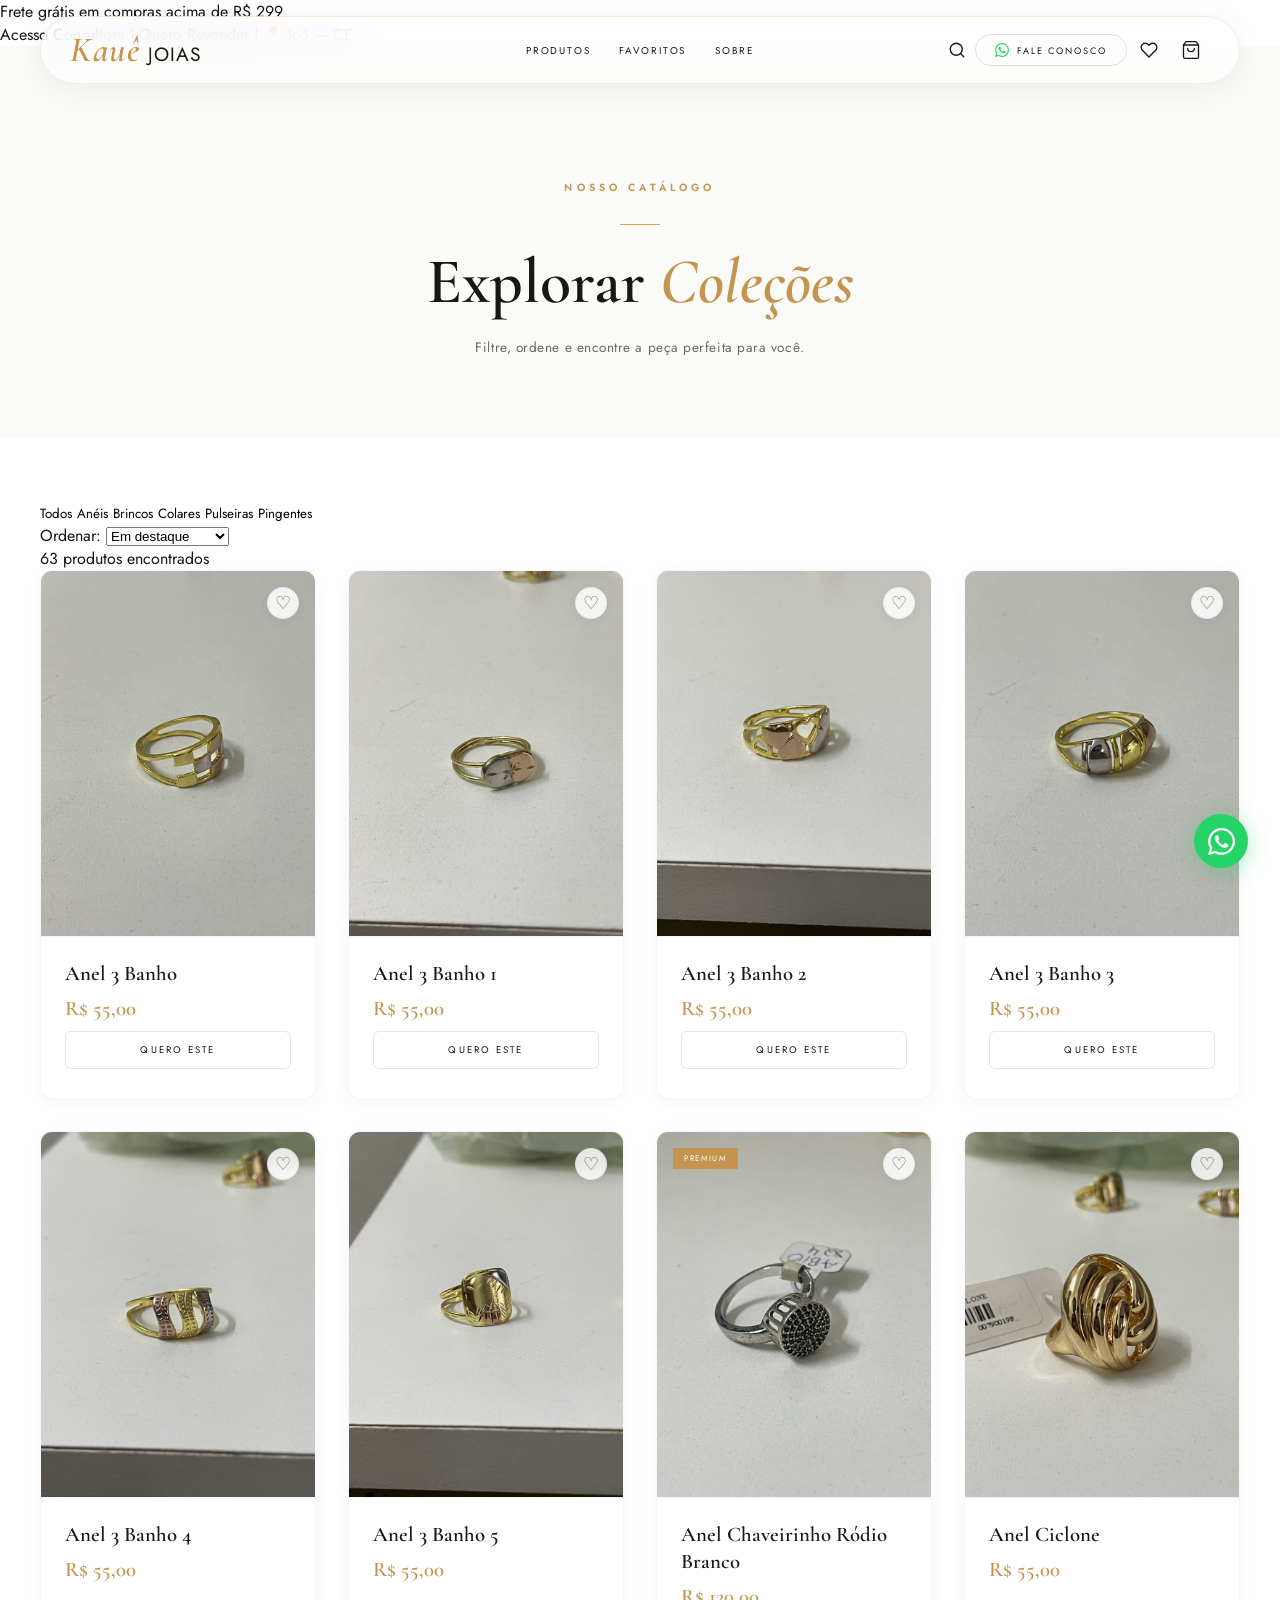
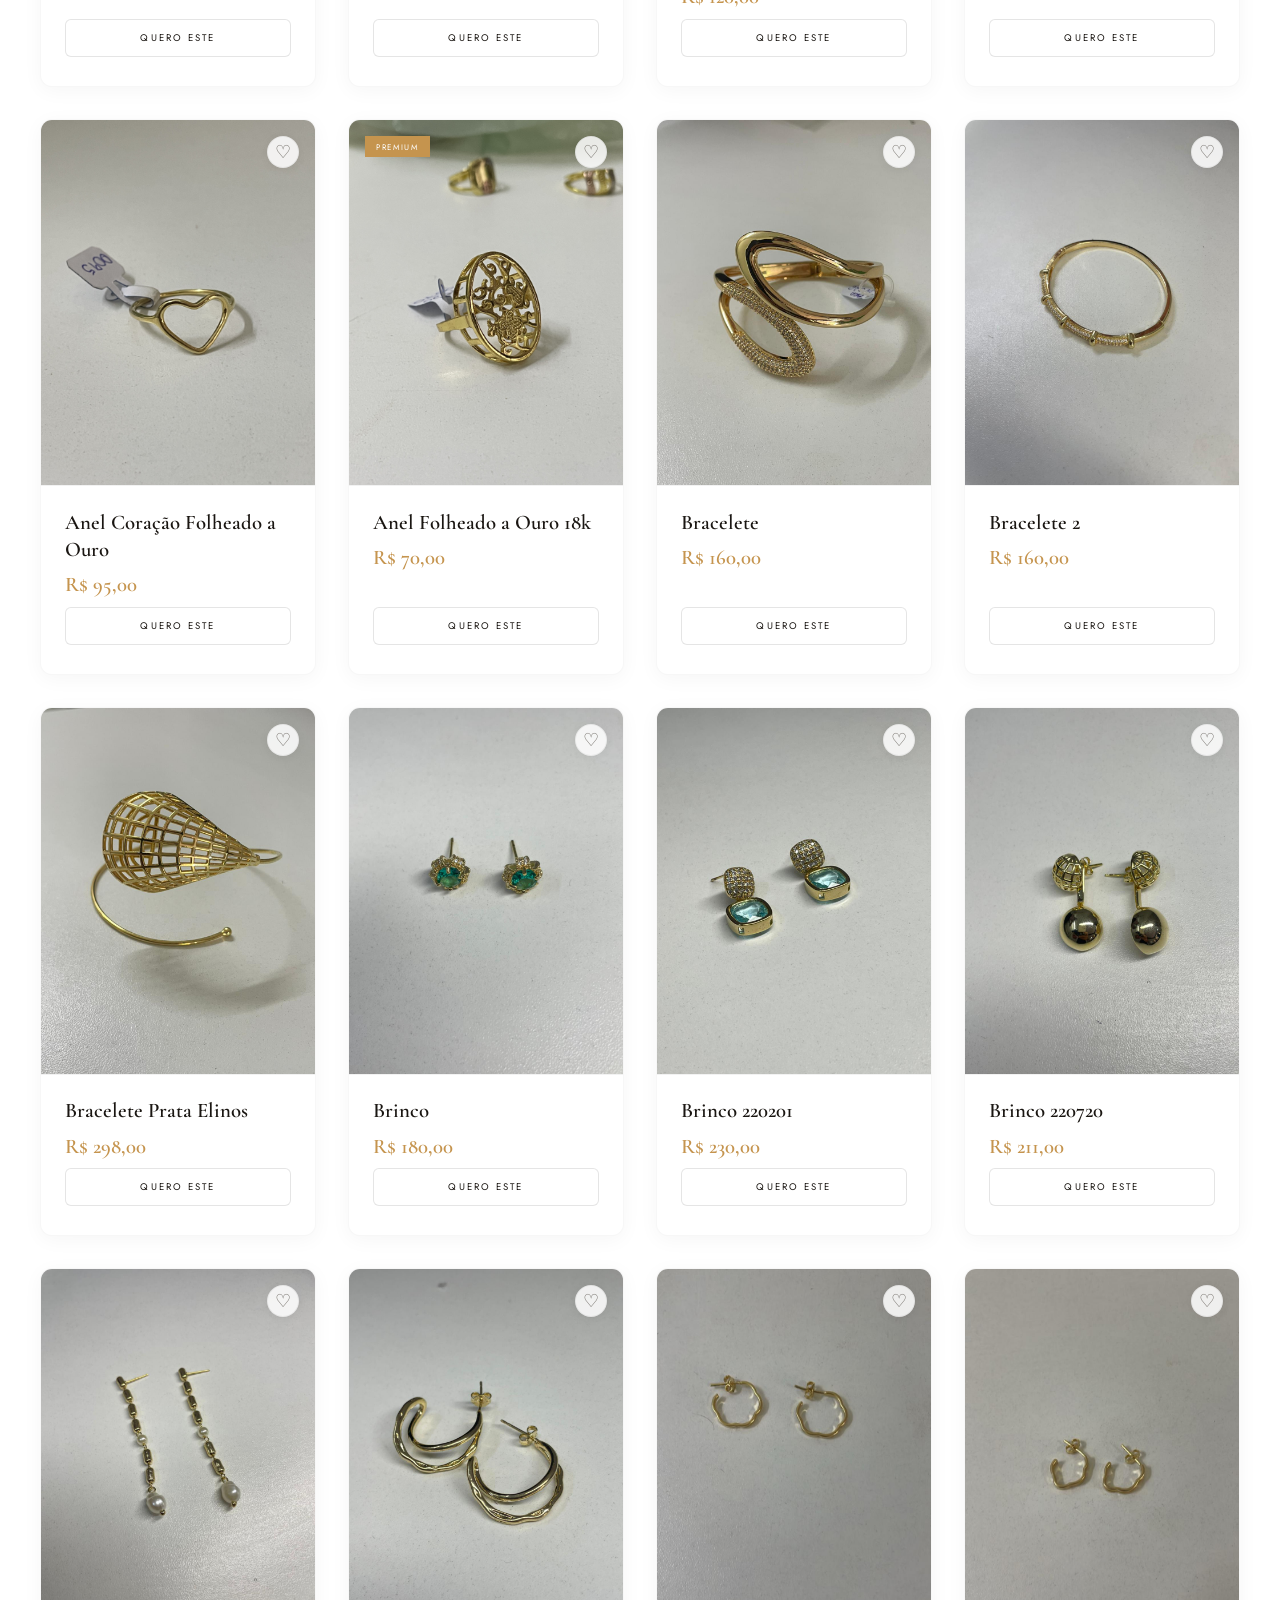
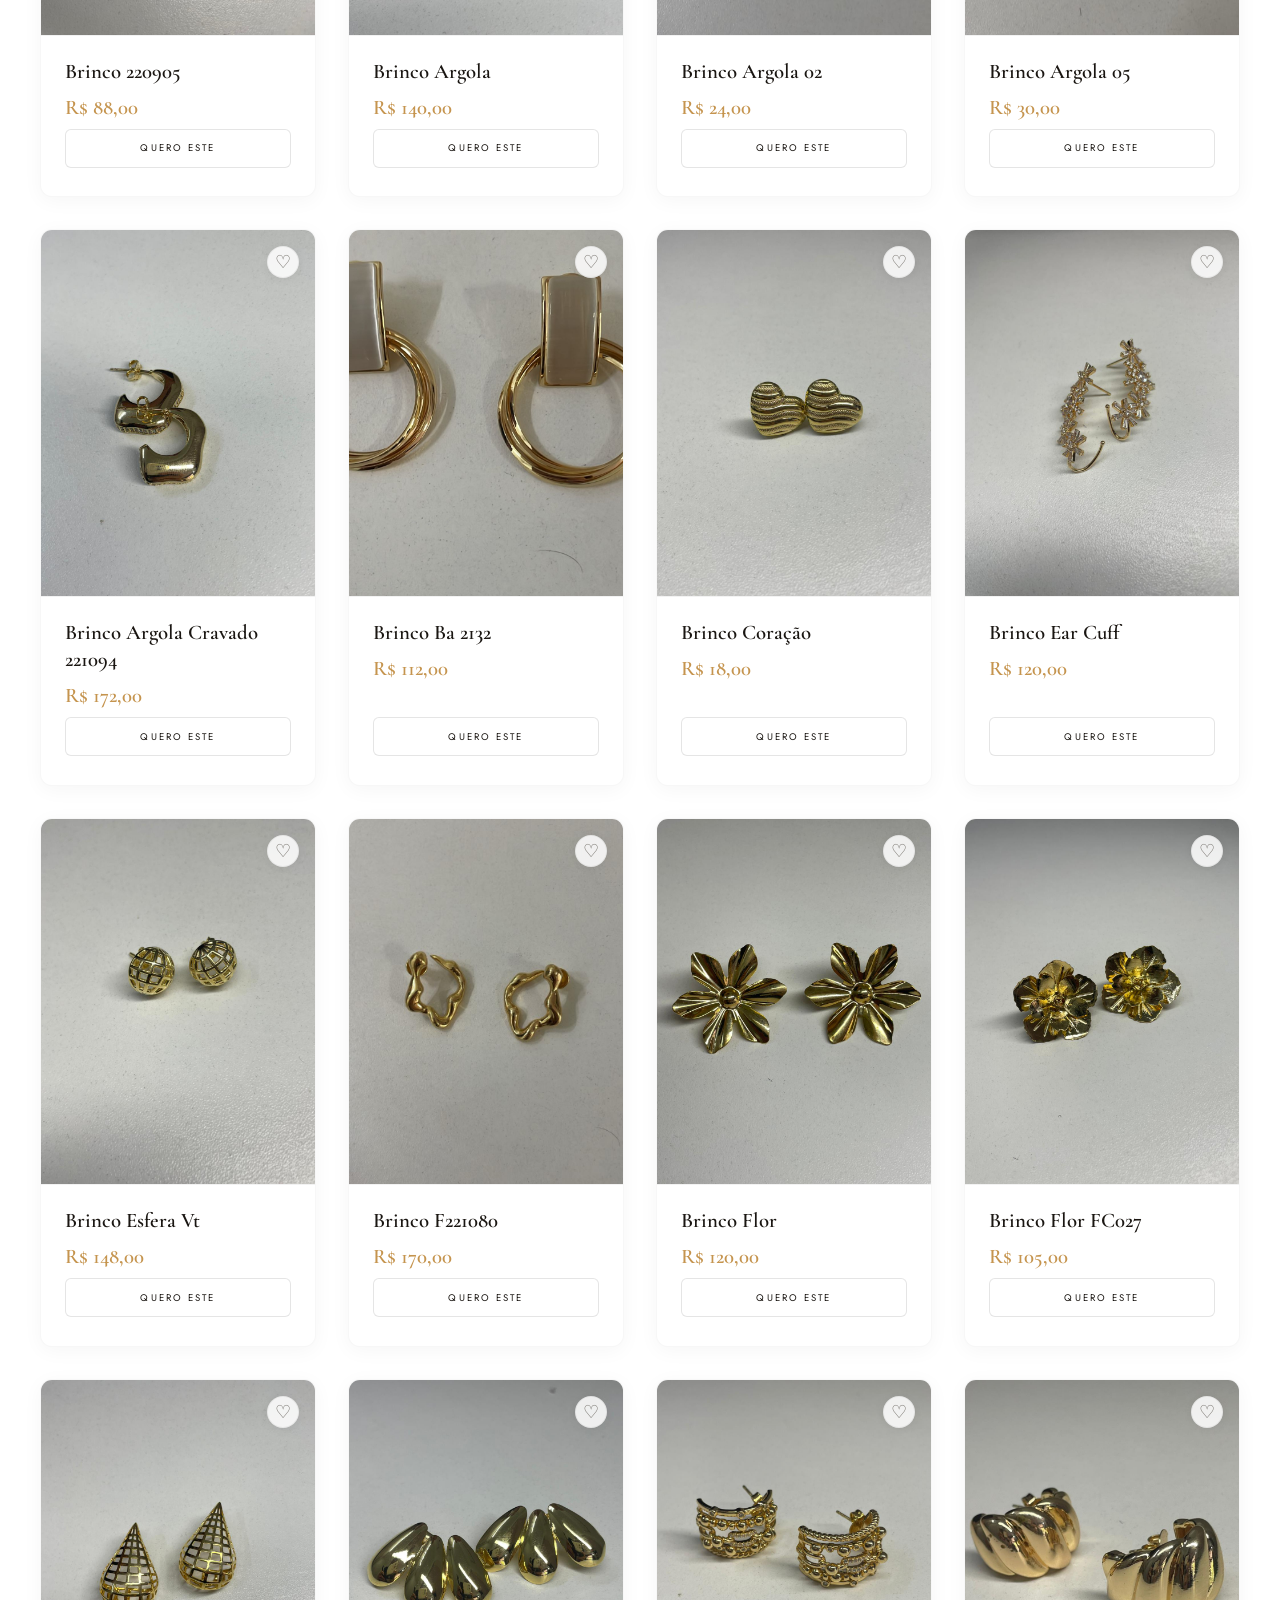
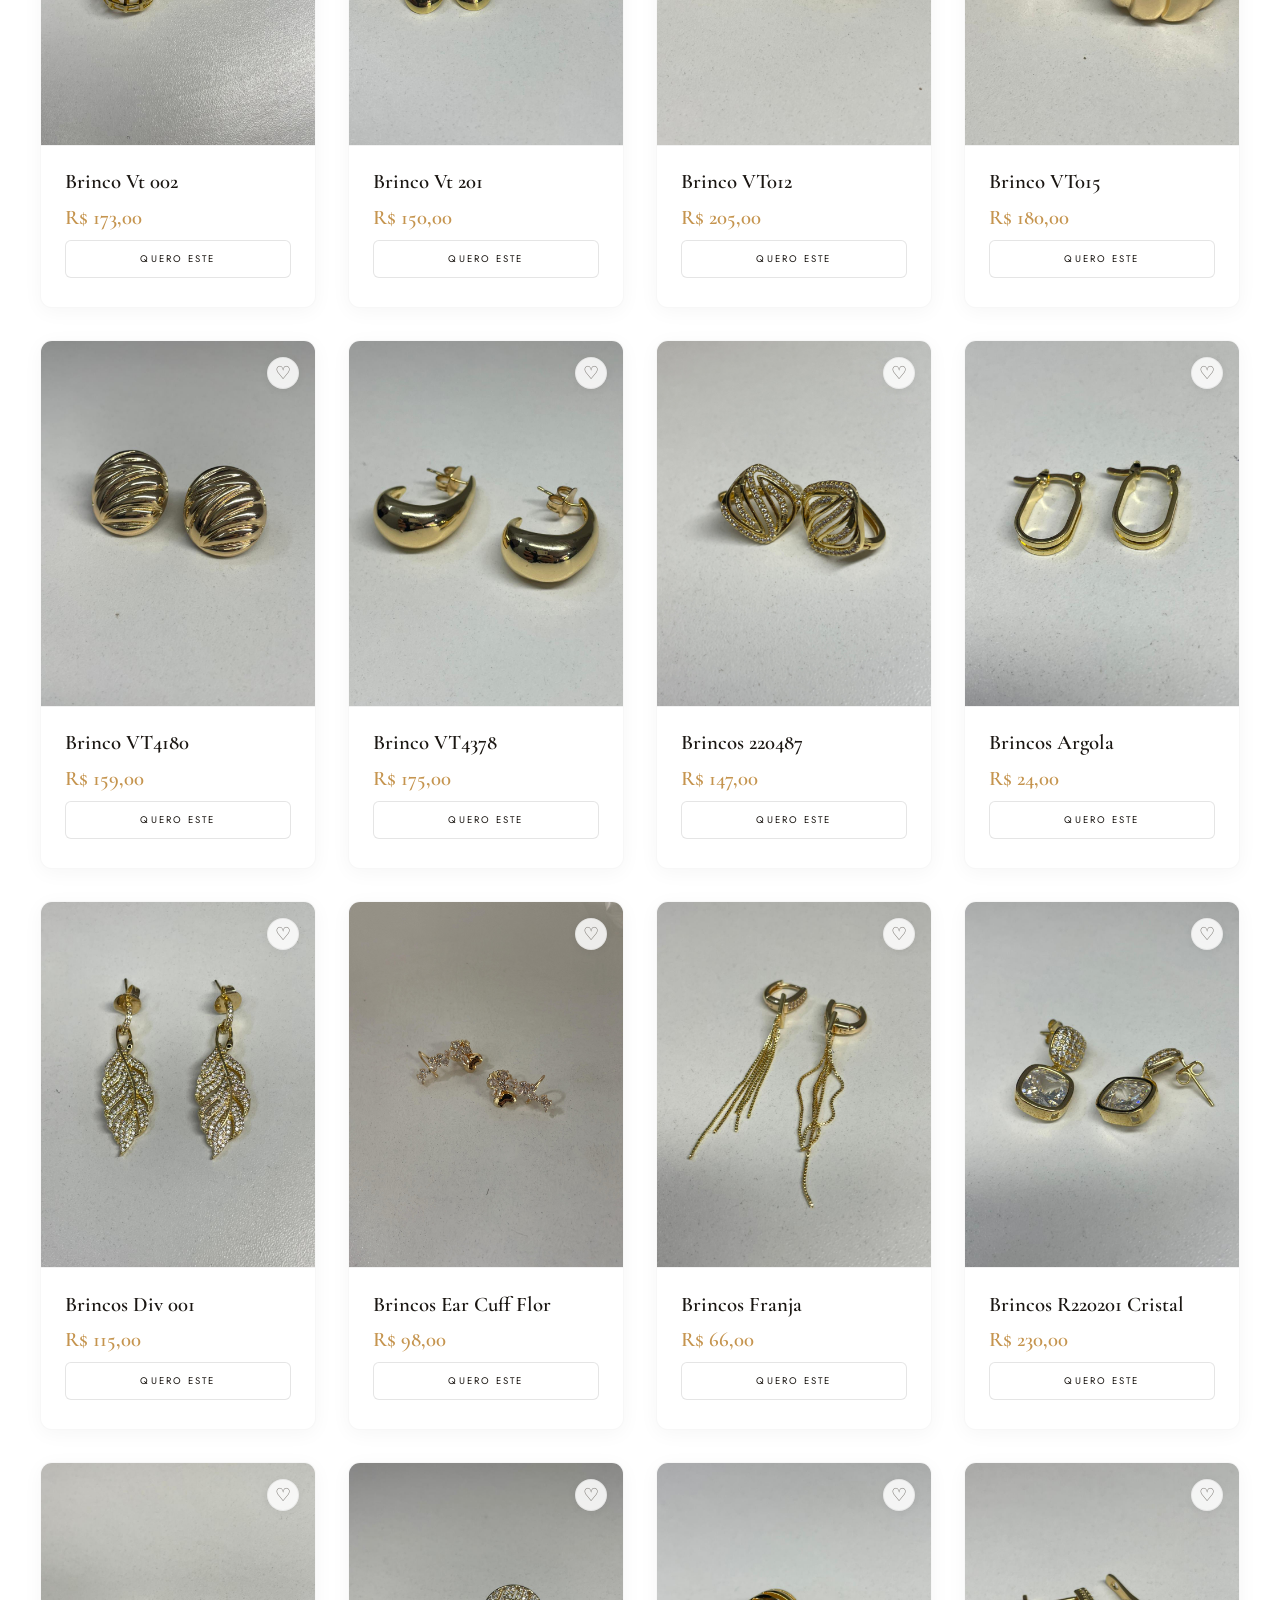
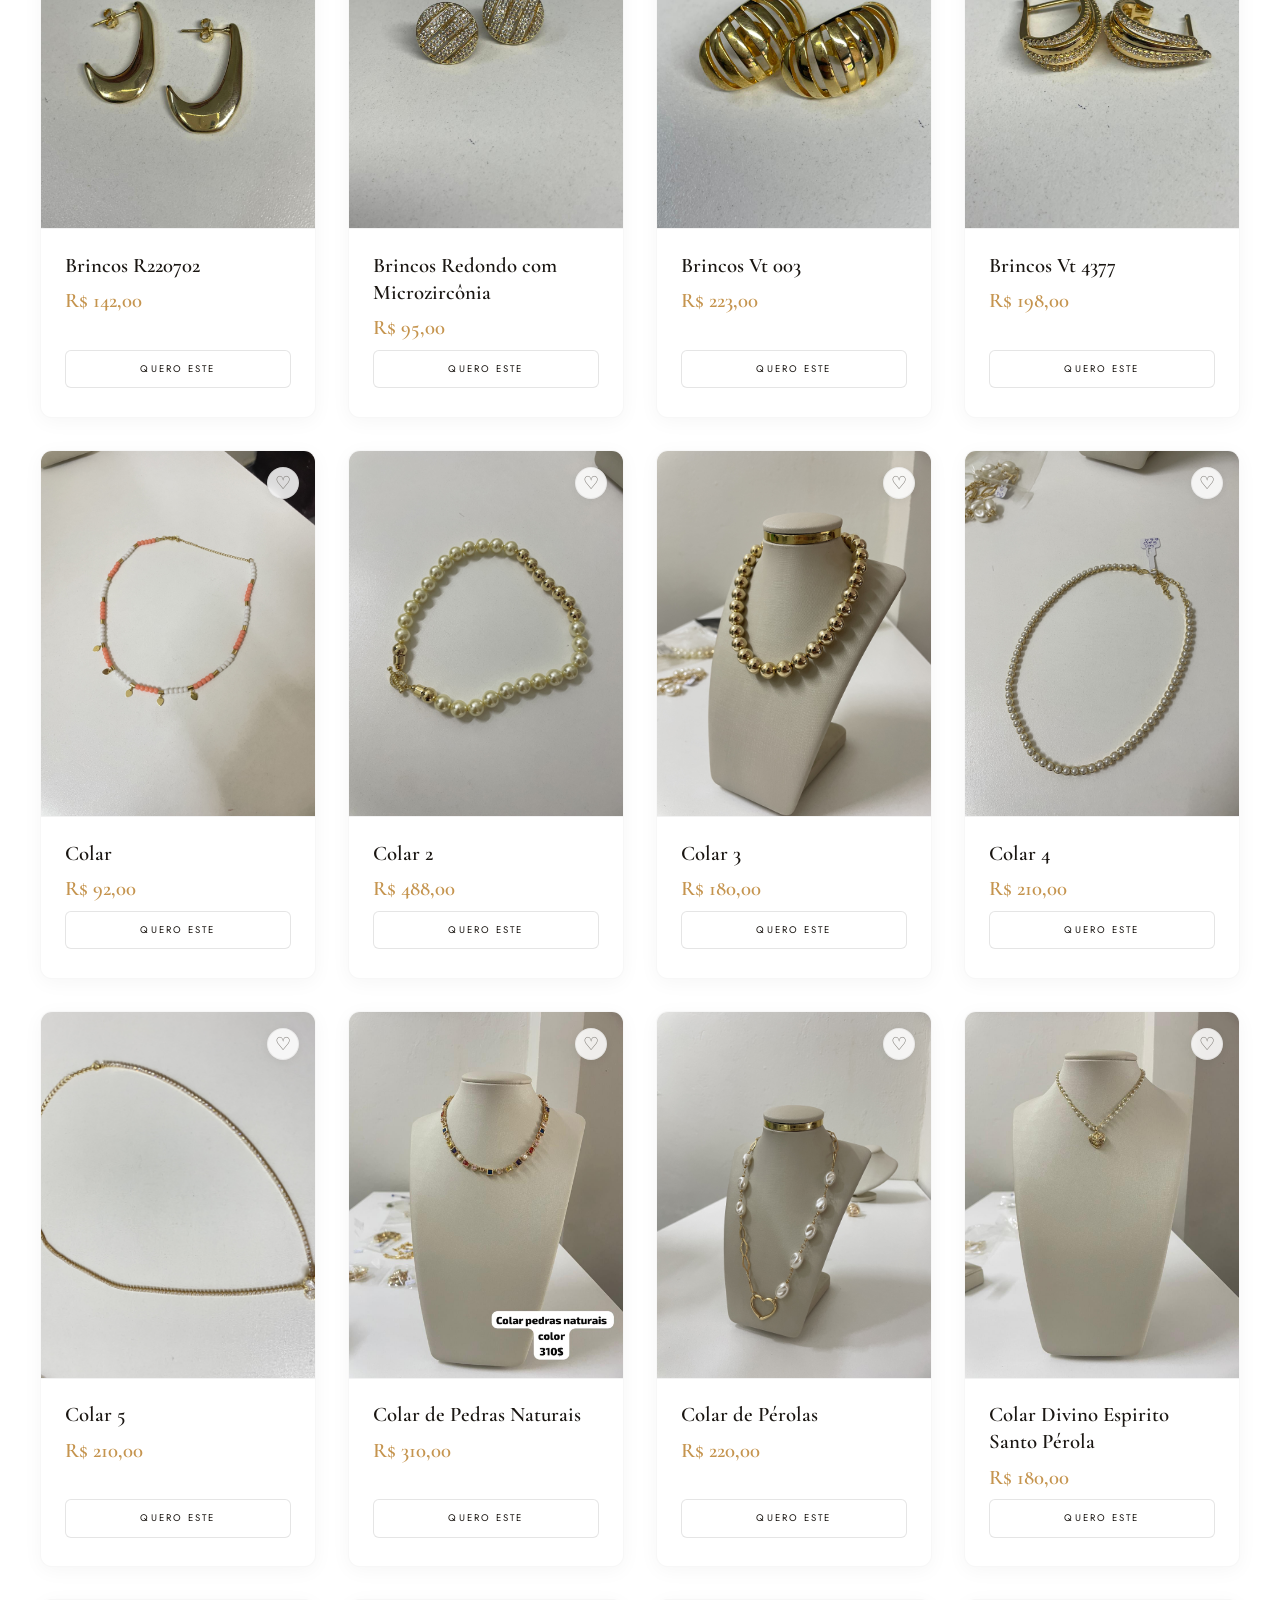
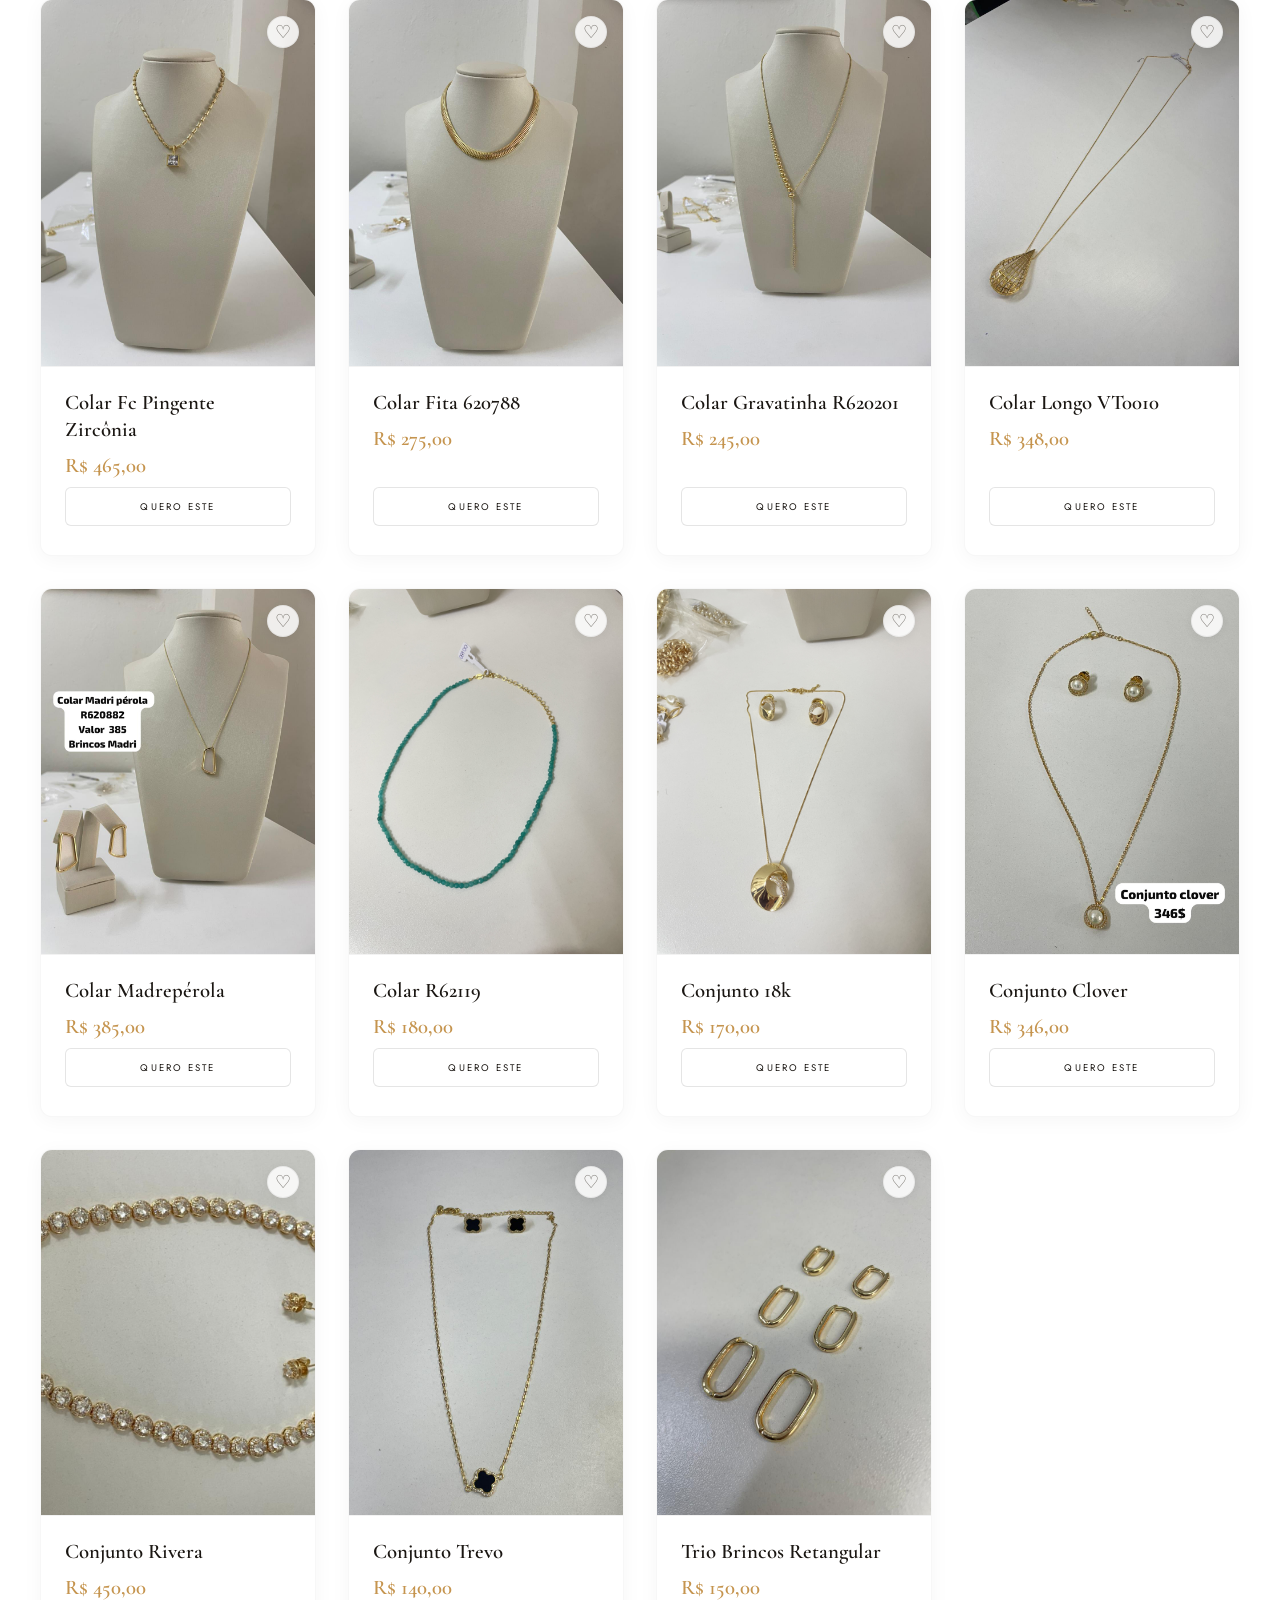
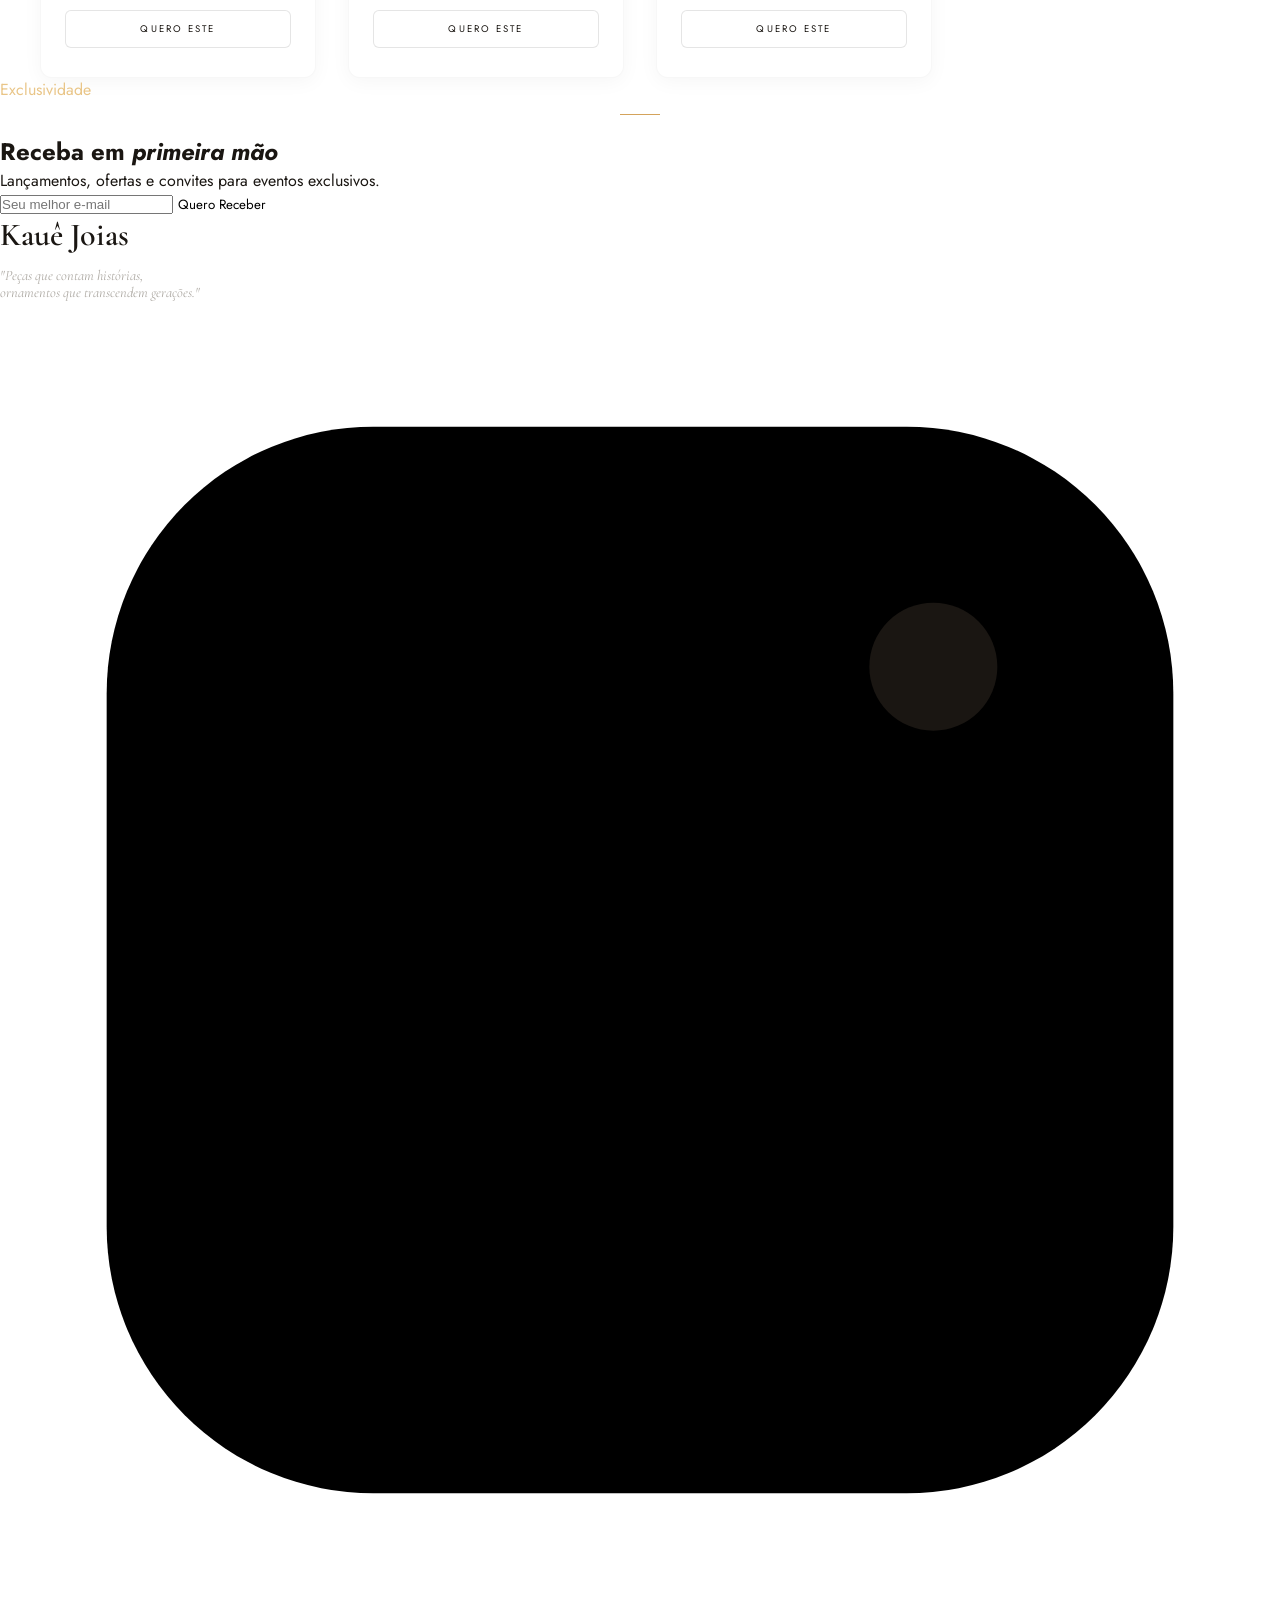
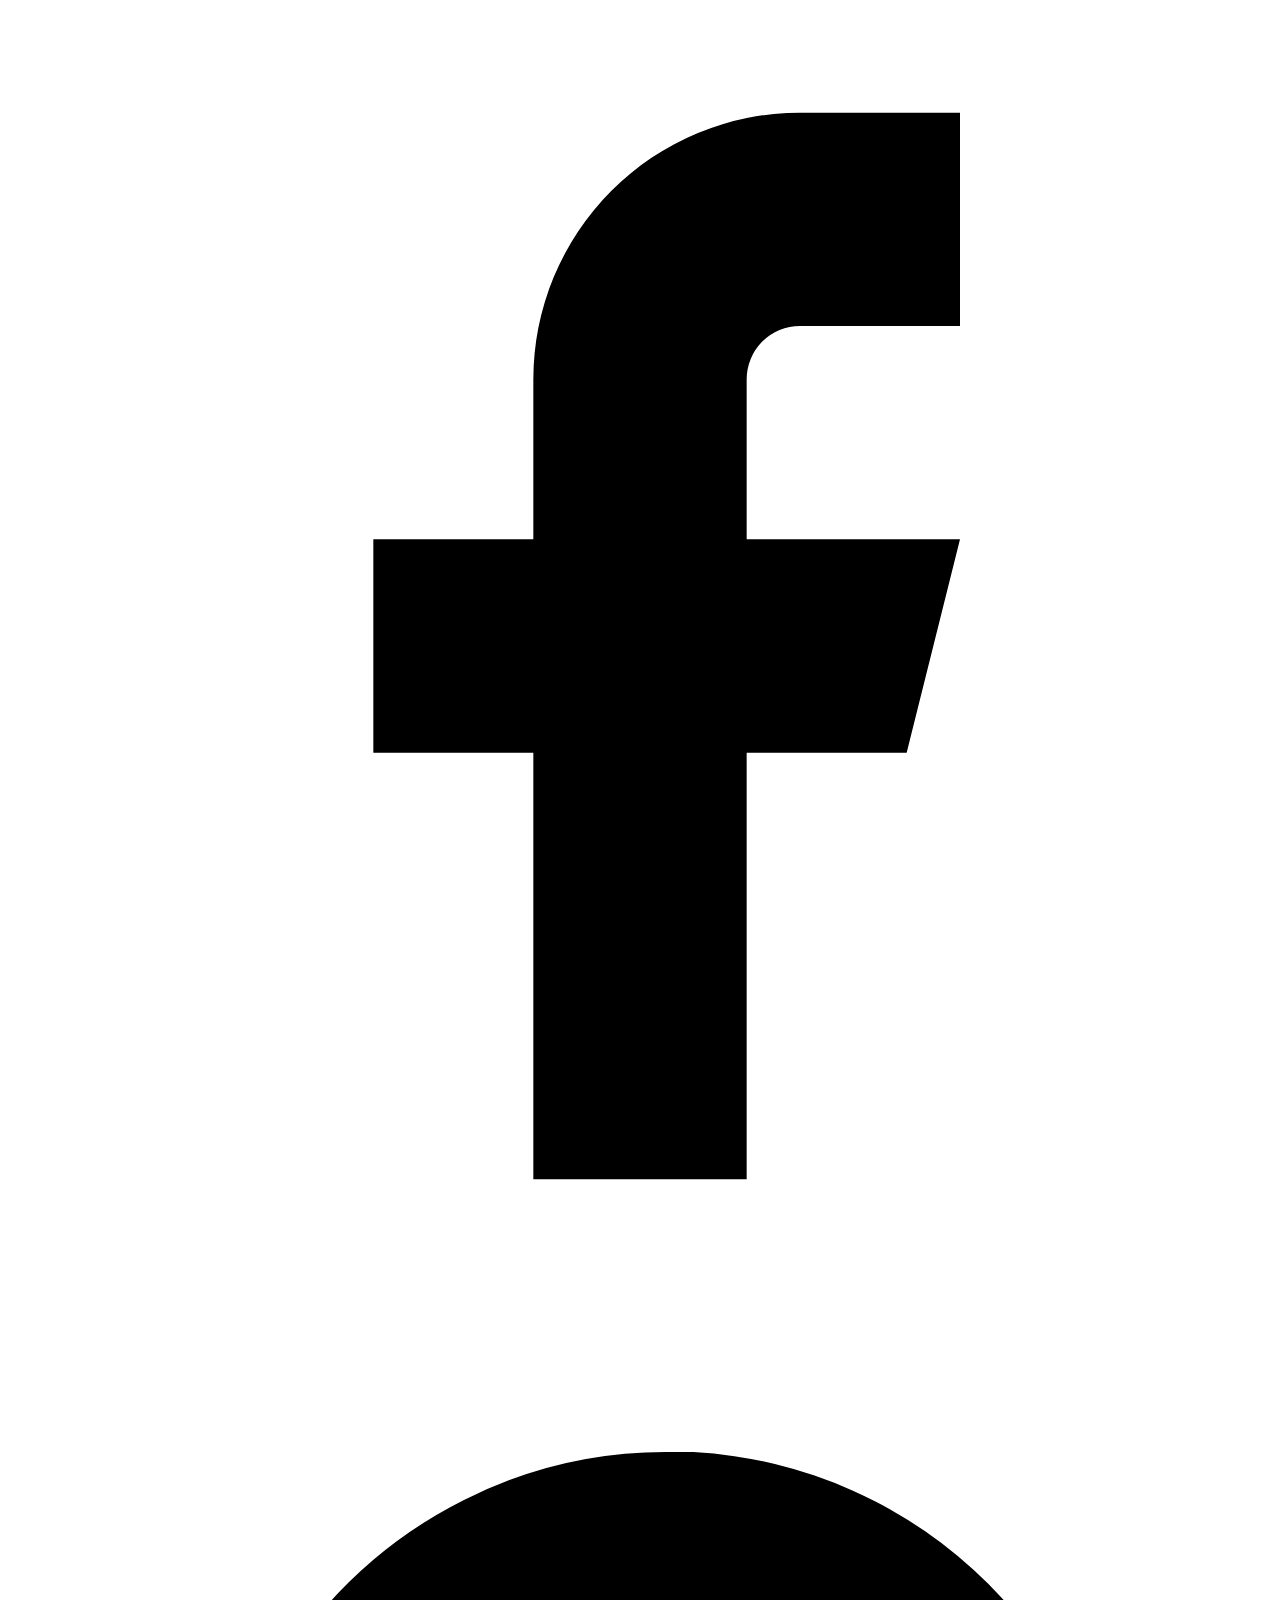
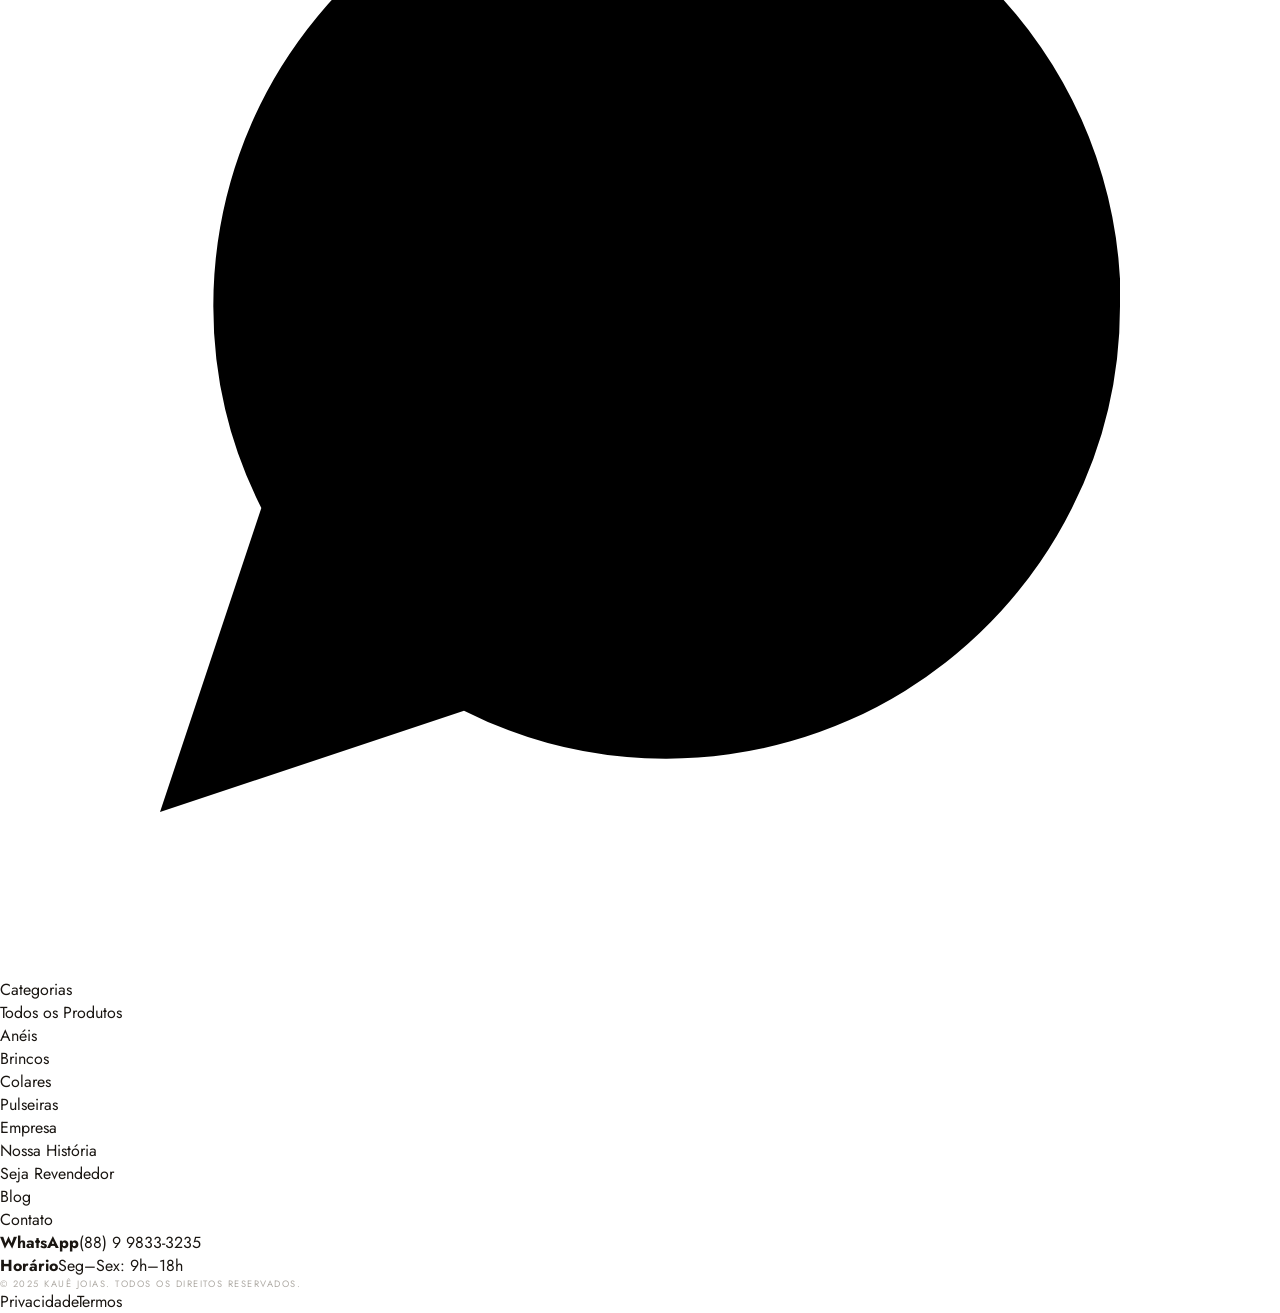
==== catalogo.html @ 808ea6c8 "feat: setup dynamic products catalog, rebrand to Kauê Joias, and configure favorites" ====
<!DOCTYPE html>
<html lang="pt-br">
<head>
  <meta charset="UTF-8"/>
  <meta name="viewport" content="width=device-width, initial-scale=1.0"/>
  <meta name="description" content="Catálogo — Cristal Folheados. Conheça nossa coleção completa de joias e semijoias."/>
  <meta http-equiv="refresh" content="0; url=produtos.html">
  <script>window.location.href = "produtos.html";</script>
  <title>Catálogo — Cristal Folheados</title>
  <link rel="preconnect" href="https://fonts.googleapis.com">
  <link rel="preconnect" href="https://fonts.gstatic.com" crossorigin>
  <link href="https://fonts.googleapis.com/css2?family=Cormorant+Garamond:ital,wght@0,300;0,400;0,500;0,600;1,300;1,400&family=Jost:wght@200;300;400;500&display=swap" rel="stylesheet">
  <link rel="icon" href="data:image/svg+xml,<svg xmlns=%22http://www.w3.org/2000/svg%22 viewBox=%220 0 100 100%22><text y=%22.9em%22 font-size=%2290%22>✨</text></svg>">
  <link rel="stylesheet" href="style.css">
  <style>
    .page-hero {
      background: var(--off-white);
      padding: 8rem 2.5rem 5rem;
      text-align: center;
    }
    .page-hero .section-label { margin-bottom: 1.5rem; }
    .page-hero h1 {
      font-family: var(--font-serif);
      font-size: clamp(3rem, 5vw, 4.5rem);
      font-weight: 600; line-height: 1.1; color: var(--ink);
    }
    .page-hero h1 em { font-style: italic; color: var(--gold); }
    .page-hero p { font-size: 0.85rem; color: var(--gray-600); margin-top: 1rem; letter-spacing: 0.04em; max-width: 500px; margin-left: auto; margin-right: auto; }
  </style>
</head>
<body>

<!-- HEADER -->
<header class="site-header" id="siteHeader">
  <div class="header-inner">

    <!-- Logo -->
    <a href="index.html" class="site-logo">
      <img src="logo.png" alt="Cristal Folheados" style="height: 85px;">
    </a>

    <!-- Center nav -->
    <nav class="header-nav">
      <a href="catalogo.html" class="header-nav-link">Catálogo</a>
      <a href="index.html#vitrine" class="header-nav-link">Vitrine</a>
      <a href="index.html#sobre" class="header-nav-link">Sobre</a>
    </nav>

    <!-- Right actions -->
    <div class="header-right">
      <a href="https://wa.me/5511984014901" class="btn-whatsapp-header" target="_blank" rel="noopener">
        <svg viewBox="0 0 24 24"><path d="M17.472 14.382c-.297-.149-1.758-.867-2.03-.967-.273-.099-.471-.148-.67.15-.197.297-.767.966-.94 1.164-.173.199-.347.223-.644.075-.297-.15-1.255-.463-2.39-1.475-.883-.788-1.48-1.761-1.653-2.059-.173-.297-.018-.458.13-.606.134-.133.298-.347.446-.52.149-.174.198-.298.298-.497.099-.198.05-.371-.025-.52-.075-.149-.669-1.612-.916-2.207-.242-.579-.487-.5-.669-.51a12.8 12.8 0 00-.57-.01c-.198 0-.52.074-.792.372-.272.297-1.04 1.016-1.04 2.479 0 1.462 1.065 2.875 1.213 3.074.149.198 2.096 3.2 5.077 4.487.709.306 1.262.489 1.694.625.712.227 1.36.195 1.871.118.571-.085 1.758-.719 2.006-1.413.248-.694.248-1.289.173-1.413-.074-.124-.272-.198-.57-.347m-5.421 7.403h-.004a9.87 9.87 0 01-5.031-1.378l-.361-.214-3.741.982.998-3.648-.235-.374a9.86 9.86 0 01-1.51-5.26c.001-5.45 4.436-9.884 9.888-9.884 2.64 0 5.122 1.03 6.988 2.898a9.825 9.825 0 012.893 6.994c-.003 5.45-4.437 9.884-9.885 9.884m8.413-18.297A11.815 11.815 0 0012.05 0C5.495 0 .16 5.335.157 11.892c0 2.096.547 4.142 1.588 5.945L.057 24l6.305-1.654a11.882 11.882 0 005.683 1.448h.005c6.554 0 11.89-5.335 11.893-11.893a11.821 11.821 0 00-3.48-8.413Z"/></svg>
        Fale Connosco
      </a>
      <a href="sacola.html" class="btn-sacola" id="btnSacola" aria-label="Sacola">
        <svg viewBox="0 0 24 24" fill="none" stroke="currentColor" stroke-width="1.6" stroke-linecap="round" stroke-linejoin="round">
          <path d="M6 2 3 6v14a2 2 0 0 0 2 2h14a2 2 0 0 0 2-2V6l-3-4z"/>
          <line x1="3" y1="6" x2="21" y2="6"/>
          <path d="M16 10a4 4 0 0 1-8 0"/>
        </svg>
        <span class="sacola-count" id="sacolaCount">0</span>
      </a>
      <button class="hamburger" id="hamburger" aria-label="Menu">
        <span></span><span></span><span></span>
      </button>
    </div>

  </div>
</header>

<!-- MOBILE MENU -->
<nav class="mob-menu" id="mobMenu" aria-hidden="true">
  <span class="mob-corner mob-corner--tl" aria-hidden="true"></span>
  <span class="mob-corner mob-corner--tr" aria-hidden="true"></span>
  <span class="mob-corner mob-corner--bl" aria-hidden="true"></span>
  <span class="mob-corner mob-corner--br" aria-hidden="true"></span>
  <button class="mob-close" id="mobClose" aria-label="Fechar">✕</button>
  <div class="mob-header">
    <a href="index.html" class="mob-logo"><img src="logo.png" alt="Cristal Folheados"></a>
    <p class="mob-tagline">Joias &amp; Semijoias</p>
  </div>
  <div class="mob-divider"><span>✦</span></div>
  <div class="mob-search-wrap">
    <svg viewBox="0 0 24 24" fill="none" stroke="currentColor" stroke-width="1.8" stroke-linecap="round" stroke-linejoin="round"><circle cx="11" cy="11" r="8"/><line x1="21" y1="21" x2="16.65" y2="16.65"/></svg>
    <input type="search" id="mobSearchInput" class="mob-search-input" placeholder="Pesquisar joias..." autocomplete="off"/>
  </div>
  <nav class="mob-nav">
    <a href="catalogo.html" class="mob-link" style="--i:0">Catálogo</a>
    <a href="index.html#vitrine" class="mob-link" style="--i:1">Vitrine</a>
    <a href="index.html#sobre"   class="mob-link" style="--i:2">Sobre</a>
    <a href="sacola.html"        class="mob-link" style="--i:3">Sacola</a>
  </nav>
  <div class="mob-footer">
    <a href="https://wa.me/5511984014901" class="mob-wa-btn" target="_blank" rel="noopener">
      <svg viewBox="0 0 24 24"><path d="M17.472 14.382c-.297-.149-1.758-.867-2.03-.967-.273-.099-.471-.148-.67.15-.197.297-.767.966-.94 1.164-.173.199-.347.223-.644.075-.297-.15-1.255-.463-2.39-1.475-.883-.788-1.48-1.761-1.653-2.059-.173-.297-.018-.458.13-.606.134-.133.298-.347.446-.52.149-.174.198-.298.298-.497.099-.198.05-.371-.025-.52-.075-.149-.669-1.612-.916-2.207-.242-.579-.487-.5-.669-.51a12.8 12.8 0 00-.57-.01c-.198 0-.52.074-.792.372-.272.297-1.04 1.016-1.04 2.479 0 1.462 1.065 2.875 1.213 3.074.149.198 2.096 3.2 5.077 4.487.709.306 1.262.489 1.694.625.712.227 1.36.195 1.871.118.571-.085 1.758-.719 2.006-1.413.248-.694.248-1.289.173-1.413-.074-.124-.272-.198-.57-.347m-5.421 7.403h-.004a9.87 9.87 0 01-5.031-1.378l-.361-.214-3.741.982.998-3.648-.235-.374a9.86 9.86 0 01-1.51-5.26c.001-5.45 4.436-9.884 9.888-9.884 2.64 0 5.122 1.03 6.988 2.898a9.825 9.825 0 012.893 6.994c-.003 5.45-4.437 9.884-9.885 9.884m8.413-18.297A11.815 11.815 0 0012.05 0C5.495 0 .16 5.335.157 11.892c0 2.096.547 4.142 1.588 5.945L.057 24l6.305-1.654a11.882 11.882 0 005.683 1.448h.005c6.554 0 11.89-5.335 11.893-11.893a11.821 11.821 0 00-3.48-8.413Z"/></svg>
      Fale Connosco
    </a>
    <p class="mob-copy">© 2025 Cristal Folheados</p>
  </div>
</nav>

<!-- PAGE HERO -->
<section class="page-hero">
  <div class="container">
    <span class="section-label">Coleção Completa</span>
    <h1>O Catálogo <em>Cristal</em></h1>
    <p>Explore a nossa curadoria completa de anéis, brincos, colares e pulseiras com banho premium.</p>
  </div>
</section>

<!-- VITRINE (FULL CATALOG) -->
<section class="vitrine-section" style="padding-top: 4rem;">
  <div class="container">
    
    <div class="products-grid" id="productsGrid">

      <article class="product-card" onclick="openModal('Anel Solitário Dourado','R$ 189,90')">
        <div class="product-thumb">
          <img src="https://images.unsplash.com/photo-1599643478524-fb9651280b06?q=90&w=600&h=750&auto=format&fit=crop" alt="Anel Solitário Dourado" loading="lazy"/>
          <span class="product-badge">Mais Vendido</span>
        </div>
        <div class="product-body">
          <h3 class="product-name">Anel Solitário Dourado</h3>
          <p class="product-price">R$ 189,90</p>
          <button class="btn-quero" onclick="event.stopPropagation();openModal('Anel Solitário Dourado','R$ 189,90')">Quero este</button>
        </div>
      </article>

      <article class="product-card" onclick="openModal('Brinco Gota Dourado','R$ 89,90')">
        <div class="product-thumb">
          <img src="https://images.unsplash.com/photo-1617038260897-41a1f14a8ca0?q=90&w=600&h=750&auto=format&fit=crop" alt="Brinco Gota Dourado" loading="lazy"/>
          <span class="product-badge new-badge">Novo</span>
        </div>
        <div class="product-body">
          <h3 class="product-name">Brinco Gota Dourado</h3>
          <p class="product-price">R$ 89,90</p>
          <button class="btn-quero" onclick="event.stopPropagation();openModal('Brinco Gota Dourado','R$ 89,90')">Quero este</button>
        </div>
      </article>

      <article class="product-card" onclick="openModal('Colar Pérola Cultivada','R$ 149,90')">
        <div class="product-thumb">
          <img src="https://images.unsplash.com/photo-1506630448388-4e683c67ddb0?q=90&w=600&h=750&auto=format&fit=crop" alt="Colar Pérola Cultivada" loading="lazy"/>
        </div>
        <div class="product-body">
          <h3 class="product-name">Colar Pérola Cultivada</h3>
          <p class="product-price">R$ 149,90</p>
          <button class="btn-quero" onclick="event.stopPropagation();openModal('Colar Pérola Cultivada','R$ 149,90')">Quero este</button>
        </div>
      </article>

      <article class="product-card" onclick="openModal('Pulseira Tênis Zircônia','R$ 129,90')">
        <div class="product-thumb">
          <img src="https://images.unsplash.com/photo-1515562141207-7a88fb7ce338?q=90&w=600&h=750&auto=format&fit=crop" alt="Pulseira Tênis Zircônia" loading="lazy"/>
          <span class="product-badge">Exclusivo</span>
        </div>
        <div class="product-body">
          <h3 class="product-name">Pulseira Tênis Zircônia</h3>
          <p class="product-price">R$ 129,90</p>
          <button class="btn-quero" onclick="event.stopPropagation();openModal('Pulseira Tênis Zircônia','R$ 129,90')">Quero este</button>
        </div>
      </article>

      <article class="product-card" onclick="openModal('Aliança Duo Banhada a Ouro','R$ 219,90')">
        <div class="product-thumb">
          <img src="https://images.unsplash.com/photo-1543294001-f7cd5d7fb516?q=90&w=600&h=750&auto=format&fit=crop" alt="Aliança Duo Banhada a Ouro" loading="lazy"/>
          <span class="product-badge new-badge">Lançamento</span>
        </div>
        <div class="product-body">
          <h3 class="product-name">Aliança Duo Banhada a Ouro</h3>
          <p class="product-price">R$ 219,90</p>
          <button class="btn-quero" onclick="event.stopPropagation();openModal('Aliança Duo Banhada a Ouro','R$ 219,90')">Quero este</button>
        </div>
      </article>

      <article class="product-card" onclick="openModal('Brinco Argola Rosé','R$ 79,90')">
        <div class="product-thumb">
          <img src="https://images.unsplash.com/photo-1585771724684-38269d6639fd?q=90&w=600&h=750&auto=format&fit=crop" alt="Brinco Argola Rosé" loading="lazy"/>
        </div>
        <div class="product-body">
          <h3 class="product-name">Brinco Argola Rosé</h3>
          <p class="product-price">R$ 79,90</p>
          <button class="btn-quero" onclick="event.stopPropagation();openModal('Brinco Argola Rosé','R$ 79,90')">Quero este</button>
        </div>
      </article>

      <article class="product-card" onclick="openModal('Colar Veneziana Dourado','R$ 169,90')">
        <div class="product-thumb">
          <img src="https://images.unsplash.com/photo-1611591437281-460bfbe1220a?q=90&w=600&h=750&auto=format&fit=crop" alt="Colar Veneziana Dourado" loading="lazy"/>
          <span class="product-badge">Premium</span>
        </div>
        <div class="product-body">
          <h3 class="product-name">Colar Veneziana Dourado</h3>
          <p class="product-price">R$ 169,90</p>
          <button class="btn-quero" onclick="event.stopPropagation();openModal('Colar Veneziana Dourado','R$ 169,90')">Quero este</button>
        </div>
      </article>

      <article class="product-card" onclick="openModal('Pingente Coração Folheado','R$ 59,90')">
        <div class="product-thumb">
          <img src="https://images.unsplash.com/photo-1548036328-c9fa89d128fa?q=90&w=600&h=750&auto=format&fit=crop" alt="Pingente Coração Folheado" loading="lazy"/>
          <span class="product-badge new-badge">Novo</span>
        </div>
        <div class="product-body">
          <h3 class="product-name">Pingente Coração Folheado</h3>
          <p class="product-price">R$ 59,90</p>
          <button class="btn-quero" onclick="event.stopPropagation();openModal('Pingente Coração Folheado','R$ 59,90')">Quero este</button>
        </div>
      </article>
      
      <article class="product-card" onclick="openModal('Pulseira Elos Prata','R$ 99,90')">
        <div class="product-thumb">
          <img src="https://images.unsplash.com/photo-1611085583191-a3b181a88401?q=90&w=600&h=750&auto=format&fit=crop" alt="Pulseira Elos Prata" loading="lazy"/>
        </div>
        <div class="product-body">
          <h3 class="product-name">Pulseira Elos Prata</h3>
          <p class="product-price">R$ 99,90</p>
          <button class="btn-quero" onclick="event.stopPropagation();openModal('Pulseira Elos Prata','R$ 99,90')">Quero este</button>
        </div>
      </article>

      <article class="product-card" onclick="openModal('Anel Aparador Esmeralda','R$ 139,90')">
        <div class="product-thumb">
          <img src="https://images.unsplash.com/photo-1515562141207-7a88fb7ce338?q=90&w=600&h=750&auto=format&fit=crop" alt="Anel Aparador Esmeralda" loading="lazy"/>
        </div>
        <div class="product-body">
          <h3 class="product-name">Anel Aparador Esmeralda</h3>
          <p class="product-price">R$ 139,90</p>
          <button class="btn-quero" onclick="event.stopPropagation();openModal('Anel Aparador Esmeralda','R$ 139,90')">Quero este</button>
        </div>
      </article>

      <article class="product-card" onclick="openModal('Pingente Infinito Prata','R$ 49,90')">
        <div class="product-thumb">
          <img src="https://images.unsplash.com/photo-1601821765780-754fa98637c1?q=90&w=600&h=750&auto=format&fit=crop" alt="Pingente Infinito Prata" loading="lazy"/>
        </div>
        <div class="product-body">
          <h3 class="product-name">Pingente Infinito Prata</h3>
          <p class="product-price">R$ 49,90</p>
          <button class="btn-quero" onclick="event.stopPropagation();openModal('Pingente Infinito Prata','R$ 49,90')">Quero este</button>
        </div>
      </article>

      <article class="product-card" onclick="openModal('Colar Gargantilha Diamante','R$ 389,90')">
        <div class="product-thumb">
          <img src="https://images.unsplash.com/photo-1469334031218-e382a71b716b?q=90&w=600&h=750&auto=format&fit=crop" alt="Colar Gargantilha Diamante" loading="lazy"/>
          <span class="product-badge">Exclusivo</span>
        </div>
        <div class="product-body">
          <h3 class="product-name">Colar Gargantilha Diamante</h3>
          <p class="product-price">R$ 389,90</p>
          <button class="btn-quero" onclick="event.stopPropagation();openModal('Colar Gargantilha Diamante','R$ 389,90')">Quero este</button>
        </div>
      </article>

    </div>
  </div>
</section>

<!-- FOOTER -->
<footer class="site-footer">
  <div class="footer-inner">
    <a href="index.html" class="footer-logo">Cristal <em>Folheados</em></a>
    <p class="footer-tagline">"Elegância e sofisticação em cada detalhe."</p>
    <p class="footer-contato">
      WhatsApp: <a href="https://wa.me/5511984014901">(88) 9 9833-3235</a>
    </p>
    <p class="footer-copy">© 2025 Cristal Folheados. Todos os direitos reservados.</p>
  </div>
</footer>

<!-- WHATSAPP FAB -->
<a href="https://wa.me/5511984014901" class="wa-fab" aria-label="WhatsApp" target="_blank" rel="noopener">
  <svg viewBox="0 0 24 24"><path d="M17.472 14.382c-.297-.149-1.758-.867-2.03-.967-.273-.099-.471-.148-.67.15-.197.297-.767.966-.94 1.164-.173.199-.347.223-.644.075-.297-.15-1.255-.463-2.39-1.475-.883-.788-1.48-1.761-1.653-2.059-.173-.297-.018-.458.13-.606.134-.133.298-.347.446-.52.149-.174.198-.298.298-.497.099-.198.05-.371-.025-.52-.075-.149-.669-1.612-.916-2.207-.242-.579-.487-.5-.669-.51a12.8 12.8 0 00-.57-.01c-.198 0-.52.074-.792.372-.272.297-1.04 1.016-1.04 2.479 0 1.462 1.065 2.875 1.213 3.074.149.198 2.096 3.2 5.077 4.487.709.306 1.262.489 1.694.625.712.227 1.36.195 1.871.118.571-.085 1.758-.719 2.006-1.413.248-.694.248-1.289.173-1.413-.074-.124-.272-.198-.57-.347m-5.421 7.403h-.004a9.87 9.87 0 01-5.031-1.378l-.361-.214-3.741.982.998-3.648-.235-.374a9.86 9.86 0 01-1.51-5.26c.001-5.45 4.436-9.884 9.888-9.884 2.64 0 5.122 1.03 6.988 2.898a9.825 9.825 0 012.893 6.994c-.003 5.45-4.437 9.884-9.885 9.884m8.413-18.297A11.815 11.815 0 0012.05 0C5.495 0 .16 5.335.157 11.892c0 2.096.547 4.142 1.588 5.945L.057 24l6.305-1.654a11.882 11.882 0 005.683 1.448h.005c6.554 0 11.89-5.335 11.893-11.893a11.821 11.821 0 00-3.48-8.413Z"/></svg>
</a>

<!-- MODAL WHATSAPP -->
<div class="modal-overlay" id="modalOverlay" role="dialog" aria-modal="true" aria-labelledby="modalTitle">
  <div class="modal-box">
    <button class="modal-close" id="modalClose" aria-label="Fechar">✕</button>
    <div class="modal-header">
      <span class="modal-label">Compra Rápida</span>
      <h2 class="modal-title" id="modalTitle">Quase lá!</h2>
      <p class="modal-sub">Preencha o seu nome e enviaremos a mensagem pronta para o WhatsApp.</p>
    </div>
    <div class="modal-product-info">
      <p class="modal-product-name" id="modalProductName"></p>
      <p class="modal-product-price" id="modalProductPrice"></p>
    </div>
    <form class="modal-form" id="modalForm" onsubmit="submitModal(event)">
      <label for="clientName">O seu nome</label>
      <input type="text" id="clientName" placeholder="Ex: Maria Silva" required autocomplete="given-name"/>
      <button type="submit" class="btn-gold btn-full">
        <svg viewBox="0 0 24 24"><path d="M17.472 14.382c-.297-.149-1.758-.867-2.03-.967-.273-.099-.471-.148-.67.15-.197.297-.767.966-.94 1.164-.173.199-.347.223-.644.075-.297-.15-1.255-.463-2.39-1.475-.883-.788-1.48-1.761-1.653-2.059-.173-.297-.018-.458.13-.606.134-.133.298-.347.446-.52.149-.174.198-.298.298-.497.099-.198.05-.371-.025-.52-.075-.149-.669-1.612-.916-2.207-.242-.579-.487-.5-.669-.51a12.8 12.8 0 00-.57-.01c-.198 0-.52.074-.792.372-.272.297-1.04 1.016-1.04 2.479 0 1.462 1.065 2.875 1.213 3.074.149.198 2.096 3.2 5.077 4.487.709.306 1.262.489 1.694.625.712.227 1.36.195 1.871.118.571-.085 1.758-.719 2.006-1.413.248-.694.248-1.289.173-1.413-.074-.124-.272-.198-.57-.347m-5.421 7.403h-.004a9.87 9.87 0 01-5.031-1.378l-.361-.214-3.741.982.998-3.648-.235-.374a9.86 9.86 0 01-1.51-5.26c.001-5.45 4.436-9.884 9.888-9.884 2.64 0 5.122 1.03 6.988 2.898a9.825 9.825 0 012.893 6.994c-.003 5.45-4.437 9.884-9.885 9.884m8.413-18.297A11.815 11.815 0 0012.05 0C5.495 0 .16 5.335.157 11.892c0 2.096.547 4.142 1.588 5.945L.057 24l6.305-1.654a11.882 11.882 0 005.683 1.448h.005c6.554 0 11.89-5.335 11.893-11.893a11.821 11.821 0 00-3.48-8.413Z"/></svg>
        Enviar pelo WhatsApp
      </button>
    </form>
  </div>
</div>

<script src="main.js"></script>
</body>
</html>
---- style.css ----
/* ================================================
   TOKENS
================================================ */
:root {
  --gold:        #C5944E;
  --gold-mid:    #D4A35B;
  --gold-light:  #E9C587;
  --gold-faint:  #FDFBF7;
  --black:       #0d0d0d;
  --ink:         #1a1612;
  --white:       #ffffff;
  --off-white:   #fafaf8;
  --gray-100:    #f4f4f2;
  --gray-200:    #e8e8e4;
  --gray-400:    #aeaaa4;
  --gray-600:    #6e6a64;

  --font-serif:  'Cormorant Garamond', Georgia, serif;
  --font-sans:   'Jost', sans-serif;
  --ease:        cubic-bezier(0.25, 0.46, 0.45, 0.94);
  --dur:         0.35s;
}

/* ================================================
   SPLASH SCREEN
================================================ */
#splash {
  position: fixed;
  inset: 0;
  z-index: 9999;
  background: var(--ink);
  display: flex;
  flex-direction: column;
  align-items: center;
  justify-content: center;
  gap: 1.5rem;
  transition: opacity 0.8s var(--ease), visibility 0.8s;
}
#splash.hidden {
  opacity: 0;
  visibility: hidden;
  pointer-events: none;
}
.splash-logo {
  display: flex;
  flex-direction: column;
  align-items: center;
  gap: 0.6rem;
  animation: splashReveal 1s var(--ease) both;
}
.splash-wordmark {
  font-family: var(--font-serif);
  font-size: clamp(2.8rem, 7vw, 5rem);
  font-style: italic;
  font-weight: 600;
  color: var(--gold-light);
  letter-spacing: 0.04em;
  line-height: 1;
}
.splash-sub {
  font-family: var(--font-sans);
  font-size: 0.55rem;
  letter-spacing: 0.45em;
  text-transform: uppercase;
  color: var(--gray-400);
  animation: splashReveal 1s 0.3s var(--ease) both;
}
.splash-divider {
  width: 60px;
  height: 1px;
  background: linear-gradient(90deg, transparent, var(--gold), transparent);
  animation: expandLine 0.9s 0.5s var(--ease) both;
}
.splash-bar-wrap {
  width: 120px;
  height: 2px;
  background: rgba(255,255,255,0.08);
  border-radius: 99px;
  overflow: hidden;
  animation: splashReveal 0.5s 0.6s both;
}
.splash-bar {
  height: 100%;
  width: 0%;
  background: linear-gradient(90deg, var(--gold), var(--gold-light));
  border-radius: 99px;
  animation: fillBar 1.4s 0.7s var(--ease) forwards;
}
.splash-tagline {
  font-family: var(--font-serif);
  font-style: italic;
  font-size: 0.9rem;
  color: rgba(255,255,255,0.35);
  animation: splashReveal 0.8s 0.4s both;
}
@keyframes splashReveal {
  from { opacity: 0; transform: translateY(14px); }
  to   { opacity: 1; transform: translateY(0); }
}
@keyframes expandLine {
  from { width: 0; opacity: 0; }
  to   { width: 60px; opacity: 1; }
}
@keyframes fillBar {
  from { width: 0%; }
  to   { width: 100%; }
}

/* ================================================
   RESET
================================================ */
*, *::before, *::after { box-sizing: border-box; margin: 0; padding: 0; }
html { font-size: 16px; scroll-behavior: smooth; }
body {
  font-family: var(--font-sans);
  background: var(--white);
  color: var(--ink);
  overflow-x: hidden;
  -webkit-font-smoothing: antialiased;
}
img { display: block; max-width: 100%; }
a  { text-decoration: none; color: inherit; }
button { cursor: pointer; border: none; background: none; font-family: inherit; }

::-webkit-scrollbar { width: 3px; }
::-webkit-scrollbar-thumb { background: var(--gold-mid); }

/* ================================================
   BUTTONS
================================================ */
.btn-gold {
  display: inline-flex; align-items: center; justify-content: center; gap: 0.6rem;
  padding: 0.85rem 2.2rem;
  background: var(--gold); color: var(--white);
  font-size: 0.65rem; letter-spacing: 0.24em; text-transform: uppercase; font-weight: 600;
  border-radius: 8px;
  transition: background var(--dur), color var(--dur), transform var(--dur);
  cursor: pointer;
}
.btn-gold:hover { background: var(--gold-mid); transform: translateY(-2px); }
.btn-gold.btn-full { width: 100%; }
.btn-gold svg { width: 16px; height: 16px; fill: white; flex-shrink: 0; }

/* ================================================
   HEADER — FLOATING PILL NAVBAR
================================================ */

/* Spacer so content doesn't hide under the absolute header */
.header-spacer { height: 100px; }

.site-header {
  position: fixed;
  top: 0;
  left: 0;
  right: 0;
  z-index: 200;
  padding: 1rem 1.5rem;
  pointer-events: none; /* allow clicks through the transparent padding */
  transition: padding var(--dur) var(--ease);
}

/* Shrink padding once user scrolls */
.site-header.floating { padding: 0.55rem 1.5rem; }

.header-inner {
  max-width: 1200px;
  margin: 0 auto;
  padding: 0 1.8rem;
  display: flex;
  justify-content: space-between;
  align-items: center;
  min-height: 68px;
  position: relative; /* needed for absolute center nav & search */

  /* Pill shape */
  border-radius: 999px;
  background: rgba(255, 255, 255, 0.72);
  backdrop-filter: blur(18px) saturate(160%);
  -webkit-backdrop-filter: blur(18px) saturate(160%);
  border: 1px solid rgba(197, 148, 78, 0.18);
  box-shadow: 0 4px 32px rgba(0,0,0,0.06), 0 1px 0 rgba(255,255,255,0.8) inset;

  pointer-events: all; /* restore clicks on the pill */
  transition:
    background 0.45s var(--ease),
    box-shadow 0.45s var(--ease),
    border-color 0.45s var(--ease),
    min-height var(--dur) var(--ease);
}

.site-header.floating .header-inner {
  background: rgba(255, 255, 255, 0.88);
  box-shadow: 0 8px 40px rgba(0,0,0,0.1), 0 1px 0 rgba(255,255,255,0.9) inset;
  border-color: rgba(197, 148, 78, 0.28);
  min-height: 58px;
}

.header-right { display: flex; justify-content: flex-end; align-items: center; }

/* ---- Logo ---- */
.site-logo {
  display: flex;
  align-items: center;
}
.site-logo img {
  height: 60px;
  transition: height var(--dur) var(--ease);
}
.site-header.floating .site-logo img { height: 48px; }

.site-logo-custom {
  display: flex;
  align-items: center;
  gap: 0.8rem;
  text-decoration: none;
  color: var(--gold);
  transition: transform var(--dur);
}
.site-logo-custom:hover { transform: scale(1.02); }

.logo-icon-svg {
  width: 55px; height: 40px;
  display: flex; align-items: center; justify-content: center;
  color: var(--gold);
}
.logo-icon-svg svg { width: 100%; height: 100%; }

.logo-text-group {
  display: flex; flex-direction: column;
  justify-content: center; align-items: flex-start;
}
.logo-cristal {
  font-family: var(--font-serif);
  font-size: 2.2rem; font-weight: 600; font-style: italic;
  line-height: 0.9; color: var(--gold); letter-spacing: 0.02em;
}
.logo-sub {
  font-family: var(--font-sans);
  font-size: 0.65rem; font-weight: 500;
  letter-spacing: 0.15em; color: var(--ink); margin-top: 2px;
}

/* ---- WhatsApp header btn ---- */
.btn-whatsapp-header {
  display: inline-flex; align-items: center; gap: 0.5rem;
  padding: 0.5rem 1.2rem;
  border: 1px solid rgba(0,0,0,0.12); border-radius: 999px;
  font-size: 0.58rem; letter-spacing: 0.2em; text-transform: uppercase;
  color: var(--ink);
  transition: background var(--dur), color var(--dur), border-color var(--dur);
  background: transparent;
}
.btn-whatsapp-header:hover { background: var(--black); color: var(--white); border-color: transparent; }
.btn-whatsapp-header svg { width: 14px; height: 14px; fill: #25D366; transition: fill var(--dur); }
.btn-whatsapp-header:hover svg { fill: var(--white); }

/* ---- Center nav ---- */
.header-nav {
  display: flex;
  align-items: center;
  gap: 0.2rem;
  position: absolute;
  left: 50%;
  transform: translateX(-50%);
  transition: opacity 0.3s, visibility 0.3s;
}
.header-nav-link {
  font-family: var(--font-sans);
  font-size: 0.62rem;
  letter-spacing: 0.18em;
  text-transform: uppercase;
  color: var(--ink);
  padding: 0.4rem 0.8rem;
  border-radius: 99px;
  transition: background var(--dur), color var(--dur);
}
.header-nav-link:hover { background: rgba(0,0,0,0.06); color: var(--gold); }

/* ---- Search bar (expands inside pill) ---- */
.header-search-wrap {
  display: flex;
  align-items: center;
  gap: 0.4rem;
  max-width: 0;
  overflow: hidden;
  opacity: 0;
  pointer-events: none;
  position: absolute;
  left: 50%;
  transform: translateX(-50%);
  transition: max-width 0.45s var(--ease), opacity 0.3s;
}
.header-search-wrap.open {
  max-width: 340px;
  opacity: 1;
  pointer-events: all;
}
.header-search-input {
  border: none;
  outline: none;
  background: transparent;
  font-family: var(--font-sans);
  font-size: 0.82rem;
  color: var(--ink);
  width: 260px;
  padding: 0.3rem 0;
  border-bottom: 1px solid rgba(197, 148, 78, 0.4);
}
.header-search-input::placeholder { color: var(--gray-400); }
.header-search-input::-webkit-search-cancel-button { display: none; }
.header-search-clear {
  font-size: 0.75rem;
  color: var(--gray-400);
  transition: color 0.2s;
  flex-shrink: 0;
}
.header-search-clear:hover { color: var(--ink); }

/* State: when search is open, hide center nav */
.site-header.searching .header-nav { opacity: 0; visibility: hidden; pointer-events: none; }
.site-header.searching .header-search-wrap.open { display: flex; }

/* ---- Generic icon pill button ---- */
.btn-icon-pill {
  display: inline-flex;
  align-items: center;
  justify-content: center;
  width: 36px; height: 36px;
  border-radius: 50%;
  color: var(--ink);
  transition: background var(--dur), color var(--dur);
}
.btn-icon-pill:hover { background: rgba(0,0,0,0.06); color: var(--gold); }
.btn-icon-pill svg { width: 18px; height: 18px; }

/* ---- Catálogo pill button ---- */
.btn-catalogo-pill {
  display: inline-flex;
  align-items: center;
  gap: 0.4rem;
  padding: 0.48rem 1.1rem;
  border: 1px solid rgba(197, 148, 78, 0.35);
  border-radius: 999px;
  font-family: var(--font-sans);
  font-size: 0.58rem;
  letter-spacing: 0.2em;
  text-transform: uppercase;
  color: var(--gold);
  margin-left: 0.3rem;
  transition: background var(--dur), color var(--dur), border-color var(--dur);
}
.btn-catalogo-pill:hover {
  background: var(--gold);
  color: var(--white);
  border-color: var(--gold);
}

/* ---- Sacola (Cart) icon ---- */
.btn-sacola {
  position: relative;
  display: inline-flex;
  align-items: center;
  justify-content: center;
  width: 38px; height: 38px;
  border-radius: 50%;
  color: var(--ink);
  transition: background var(--dur), color var(--dur);
  margin-left: 0.3rem;
}
.btn-sacola:hover { background: rgba(0,0,0,0.06); }
.btn-sacola svg { width: 20px; height: 20px; }
.sacola-count {
  position: absolute;
  top: 2px; right: 2px;
  min-width: 16px; height: 16px;
  border-radius: 99px;
  background: var(--gold);
  color: var(--white);
  font-family: var(--font-sans);
  font-size: 0.52rem;
  font-weight: 600;
  display: flex; align-items: center; justify-content: center;
  padding: 0 3px;
  line-height: 1;
  opacity: 0;
  transform: scale(0.6);
  transition: opacity 0.25s, transform 0.25s var(--ease);
}
.sacola-count.visible { opacity: 1; transform: scale(1); }

/* ---- Hamburger ---- */
.hamburger { display: none; flex-direction: column; gap: 5px; padding: 4px; margin-left: 0.5rem; }
.hamburger span { display: block; width: 22px; height: 1.5px; background: var(--ink); transition: var(--dur); }

/* ---- Mobile search ---- */
.mob-search-wrap {
  display: flex;
  align-items: center;
  gap: 0.8rem;
  width: 100%;
  max-width: 260px;
  border-bottom: 1px solid rgba(197,148,78,0.3);
  padding-bottom: 0.8rem;
  margin-bottom: 2rem;
  justify-content: center;
}
.mob-search-wrap svg { width: 16px; height: 16px; flex-shrink: 0; color: var(--gold); }
.mob-search-input {
  border: none;
  outline: none;
  background: transparent;
  font-family: var(--font-sans);
  font-size: 0.82rem;
  color: var(--ink);
  width: 100%;
  text-align: left;
}
.mob-search-input::placeholder { color: var(--gray-400); }
.mob-search-input::-webkit-search-cancel-button { display: none; }

/* ================================================
   MOBILE MENU — LUXURY DARK
================================================ */
.mob-menu {
  position: fixed; inset: 0; z-index: 500;
  background: var(--ink);
  display: flex; flex-direction: column;
  align-items: center; justify-content: space-between;
  padding: 4rem 2.5rem 2.5rem;
  opacity: 0; pointer-events: none;
  transform: translateY(-16px) scale(0.98);
  transition: opacity 0.45s var(--ease), transform 0.45s var(--ease);
  overflow: hidden;
}
.mob-menu.open { opacity: 1; pointer-events: all; transform: translateY(0) scale(1); }

/* Corner ornaments */
.mob-corner {
  position: absolute;
  width: 28px; height: 28px;
  pointer-events: none;
}
.mob-corner--tl { top: 1.2rem; left: 1.2rem;
  border-top: 1.5px solid rgba(197,148,78,0.5);
  border-left: 1.5px solid rgba(197,148,78,0.5); }
.mob-corner--tr { top: 1.2rem; right: 1.2rem;
  border-top: 1.5px solid rgba(197,148,78,0.5);
  border-right: 1.5px solid rgba(197,148,78,0.5); }
.mob-corner--bl { bottom: 1.2rem; left: 1.2rem;
  border-bottom: 1.5px solid rgba(197,148,78,0.5);
  border-left: 1.5px solid rgba(197,148,78,0.5); }
.mob-corner--br { bottom: 1.2rem; right: 1.2rem;
  border-bottom: 1.5px solid rgba(197,148,78,0.5);
  border-right: 1.5px solid rgba(197,148,78,0.5); }

/* Close button */
.mob-close {
  position: absolute; top: 1.4rem; right: 1.6rem;
  width: 38px; height: 38px;
  display: flex; align-items: center; justify-content: center;
  font-size: 1rem; color: rgba(255,255,255,0.4);
  border: 1px solid rgba(255,255,255,0.12); border-radius: 50%;
  transition: color 0.25s, border-color 0.25s;
}
.mob-close:hover { color: var(--gold-light); border-color: var(--gold); }

/* Logo + tagline */
.mob-header {
  display: flex; flex-direction: column; align-items: center; gap: 0.5rem;
}
.mob-logo { display: flex; }
.mob-logo img {
  height: 72px;
  filter: brightness(0) invert(1);
  opacity: 0.9;
}
.mob-tagline {
  font-family: var(--font-sans);
  font-size: 0.5rem; letter-spacing: 0.45em; text-transform: uppercase;
  color: var(--gold-mid);
}

/* Gold divider with sparkle */
.mob-divider {
  display: flex; align-items: center; gap: 0.8rem;
  width: 100%;
}
.mob-divider::before,
.mob-divider::after {
  content: '';
  flex: 1; height: 1px;
  background: linear-gradient(90deg, transparent, rgba(197,148,78,0.35));
}
.mob-divider::after {
  background: linear-gradient(90deg, rgba(197,148,78,0.35), transparent);
}
.mob-divider span {
  font-size: 0.5rem; color: var(--gold-mid); flex-shrink: 0;
}

/* Search */
.mob-search-wrap {
  display: flex; align-items: center; gap: 0.8rem;
  width: 100%; max-width: 240px;
  border-bottom: 1px solid rgba(197,148,78,0.22);
  padding-bottom: 0.6rem;
}
.mob-search-wrap svg { width: 14px; height: 14px; flex-shrink: 0; color: rgba(197,148,78,0.55); }
.mob-search-input {
  border: none; outline: none; background: transparent;
  font-family: var(--font-sans); font-size: 0.75rem;
  color: rgba(255,255,255,0.65); width: 100%;
}
.mob-search-input::placeholder { color: rgba(255,255,255,0.28); }
.mob-search-input::-webkit-search-cancel-button { display: none; }

/* Nav */
.mob-nav {
  display: flex; flex-direction: column; align-items: center;
  gap: 0; width: 100%;
}
.mob-link {
  font-family: var(--font-serif);
  font-size: clamp(1.65rem, 5.5vw, 2rem);
  font-weight: 600; font-style: italic;
  color: rgba(255,255,255,0.85);
  padding: 0.35rem 1.5rem;
  text-align: center;
  display: block; width: 100%;
  border-radius: 8px;
  position: relative;
  opacity: 0;
  transform: translateY(12px);
  transition: color 0.25s, background 0.25s;
}
.mob-menu.open .mob-link {
  animation: mobLinkIn 0.5s calc(0.08s + var(--i, 0) * 0.07s) var(--ease) forwards;
}
.mob-link:hover { color: var(--gold-light); background: rgba(197,148,78,0.08); }
.mob-link::after {
  content: '';
  position: absolute; bottom: 2px; left: 50%;
  transform: translateX(-50%);
  width: 0; height: 1px;
  background: var(--gold);
  transition: width 0.3s var(--ease);
}
.mob-link:hover::after { width: 36%; }

@keyframes mobLinkIn {
  to { opacity: 1; transform: translateY(0); }
}

/* Footer strip */
.mob-footer {
  display: flex; flex-direction: column; align-items: center; gap: 0.8rem;
  width: 100%;
  border-top: 1px solid rgba(255,255,255,0.07);
  padding-top: 1.2rem;
}
.mob-wa-btn {
  display: inline-flex; align-items: center; gap: 0.55rem;
  padding: 0.55rem 1.6rem;
  background: rgba(37,211,102,0.1);
  border: 1px solid rgba(37,211,102,0.28);
  border-radius: 99px;
  font-family: var(--font-sans);
  font-size: 0.6rem; letter-spacing: 0.18em; text-transform: uppercase;
  color: #6eed98;
  transition: background 0.25s, border-color 0.25s;
}
.mob-wa-btn:hover { background: rgba(37,211,102,0.2); border-color: rgba(37,211,102,0.45); }
.mob-wa-btn svg { width: 14px; height: 14px; fill: #6eed98; flex-shrink: 0; }
.mob-copy {
  font-size: 0.48rem; letter-spacing: 0.2em; text-transform: uppercase;
  color: rgba(255,255,255,0.18);
}



/* ================================================
   HERO
================================================ */
.hero {
  position: relative; height: 100svh;
  min-height: 540px; overflow: hidden;
  display: flex; align-items: flex-end;
}
.hero-img-wrap { position: absolute; inset: 0; }
.hero-img { width: 100%; height: 100%; object-fit: cover; object-position: center top; }
.hero-overlay {
  position: absolute; inset: 0;
  background: linear-gradient(to top, rgba(0,0,0,0.72) 0%, rgba(0,0,0,0.18) 60%, transparent 100%);
}
.hero-content {
  position: relative; z-index: 2;
  padding: 4rem 5rem;
  max-width: 700px;
}
.hero-label {
  font-size: 0.58rem; letter-spacing: 0.45em; text-transform: uppercase;
  color: var(--gold-light); margin-bottom: 1.2rem;
}
.hero-title {
  font-family: var(--font-serif);
  font-size: clamp(2.5rem, 5.5vw, 5rem);
  font-weight: 600; line-height: 1.1; color: var(--white);
  margin-bottom: 1.2rem;
}
.hero-title em { font-style: italic; color: var(--gold-light); }
.hero-sub {
  font-size: 0.85rem; line-height: 1.9; color: rgba(255,255,255,0.7);
  letter-spacing: 0.04em; margin-bottom: 2.5rem; max-width: 440px;
}

/* ================================================
   MARQUEE
================================================ */
.marquee-wrap {
  overflow: hidden;
  padding: 1rem 0; background: var(--white);
}
.marquee-track {
  display: inline-flex; gap: 2.5rem;
  animation: marquee 28s linear infinite; white-space: nowrap;
  font-size: 0.58rem; letter-spacing: 0.4em; text-transform: uppercase;
  color: var(--gray-400);
}
.marquee-track span:nth-child(even) { color: var(--gold-mid); font-size: 0.45rem; }
@keyframes marquee {
  from { transform: translateX(0); }
  to   { transform: translateX(-50%); }
}

/* ================================================
   CONTAINER / SECTION HEADER
================================================ */
.container { max-width: 1280px; margin: 0 auto; padding: 0 2.5rem; }
.section-header { text-align: center; margin-bottom: 4rem; }
.section-label {
  display: inline-block;
  font-size: 0.75rem; letter-spacing: 0.45em; text-transform: uppercase;
  color: var(--gold); margin-bottom: 1rem; font-weight: 600;
}
.section-title {
  font-family: var(--font-serif);
  font-size: clamp(2.5rem, 5vw, 4.2rem);
  font-weight: 600; color: var(--ink); line-height: 1.2;
}
.section-title em { font-style: italic; color: var(--gold); }
.section-sub {
  font-size: 0.78rem; line-height: 1.9; color: var(--gray-400);
  letter-spacing: 0.04em; max-width: 440px; margin: 0.8rem auto 0;
}

/* ================================================
   VITRINE / PRODUCTS GRID
================================================ */
.vitrine-section {
  padding: 7rem 0;
  background: var(--white);
}
.products-grid {
  display: grid;
  grid-template-columns: repeat(auto-fill, minmax(260px, 1fr));
  gap: 2rem;
  max-width: 1200px; margin: 0 auto;
}
.product-card {
  background: var(--white); cursor: pointer;
  border: 1px solid rgba(0,0,0,0.03);
  border-radius: 12px; overflow: hidden;
  box-shadow: 0 4px 20px rgba(0,0,0,0.04);
  transition: transform var(--dur), box-shadow var(--dur);
  display: flex; flex-direction: column;
}
.product-card:hover { 
  transform: translateY(-6px);
  box-shadow: 0 12px 30px rgba(0,0,0,0.1); 
}

.product-thumb {
  position: relative; overflow: hidden;
  aspect-ratio: 3/4; background: var(--gray-100);
}
.product-thumb img {
  width: 100%; height: 100%; object-fit: cover;
  transition: transform 0.7s var(--ease);
}
.product-card:hover .product-thumb img { transform: scale(1.04); }
.product-badge {
  position: absolute; top: 1rem; left: 1rem;
  background: var(--gold); color: var(--white);
  font-size: 0.5rem; letter-spacing: 0.2em; text-transform: uppercase;
  padding: 0.28rem 0.7rem;
}
.product-badge.new-badge { background: var(--black); }

/* ---- Wishlist button ---- */
.btn-wishlist {
  position: absolute;
  top: 1rem;
  right: 1rem;
  width: 32px;
  height: 32px;
  border-radius: 50%;
  background: rgba(255, 255, 255, 0.85);
  backdrop-filter: blur(4px);
  -webkit-backdrop-filter: blur(4px);
  border: 1px solid rgba(0, 0, 0, 0.05);
  color: var(--gray-600);
  font-size: 1.1rem;
  display: flex;
  align-items: center;
  justify-content: center;
  box-shadow: 0 2px 10px rgba(0, 0, 0, 0.05);
  transition: background var(--dur), color var(--dur), transform var(--dur);
  z-index: 10;
  cursor: pointer;
}
.btn-wishlist:hover {
  background: var(--white);
  color: #e07070;
  transform: scale(1.1);
}
.btn-wishlist.active {
  color: #e07070;
}

.product-body {
  padding: 1.4rem 1.5rem 1.8rem;
  border-top: 1px solid rgba(0,0,0,0.05);
  display: flex; flex-direction: column; gap: 0.6rem;
  flex: 1;
}
.product-name {
  font-family: var(--font-serif); font-size: 1.3rem;
  font-weight: 600; color: var(--ink); line-height: 1.3;
}
.product-price {
  font-family: var(--font-serif); font-size: 1.3rem;
  color: var(--gold); font-weight: 600;
}

.btn-quero {
  display: block; width: 100%; margin-top: auto;
  padding: 0.7rem 1rem;
  border: 1px solid rgba(0,0,0,0.1); background: var(--white);
  border-radius: 6px;
  font-size: 0.6rem; letter-spacing: 0.22em; text-transform: uppercase;
  color: var(--ink);
  transition: background var(--dur), color var(--dur);
}
.btn-quero:hover { background: var(--black); color: var(--white); }

/* ================================================
   SOBRE SECTION
================================================ */
.sobre-section {
  display: grid; grid-template-columns: 1fr 1fr;
}
@media (max-width: 860px) { .sobre-section { grid-template-columns: 1fr; } }

.sobre-img { position: relative; overflow: hidden; min-height: 540px; }
.sobre-img img { width: 100%; height: 100%; object-fit: cover; transition: transform 1.2s var(--ease); }
.sobre-img:hover img { transform: scale(1.03); }

.sobre-content {
  padding: 6rem 5rem;
  display: flex; flex-direction: column; justify-content: center; gap: 1.5rem;
  background: var(--white);
}
@media (max-width: 1100px) { .sobre-content { padding: 4rem 3rem; } }
@media (max-width: 860px)  { .sobre-content { padding: 3rem 2rem; } }

.sobre-title {
  font-family: var(--font-serif); font-size: clamp(2.5rem, 4vw, 3.5rem);
  font-weight: 600; color: var(--ink); line-height: 1.25;
}
.sobre-title em { font-style: italic; color: var(--gold); }
.sobre-text {
  font-size: 0.82rem; line-height: 2.1; color: var(--gray-600);
  letter-spacing: 0.03em; max-width: 400px;
}

.diferenciais { display: flex; flex-direction: column; gap: 1.2rem; }
.diferencial { display: flex; align-items: flex-start; gap: 1rem; }
.dif-icon { font-size: 0.7rem; color: var(--gold-mid); padding-top: 0.15rem; flex-shrink: 0; }
.dif-title { font-size: 0.68rem; letter-spacing: 0.14em; text-transform: uppercase; color: var(--ink); margin-bottom: 0.2rem; }
.dif-desc  { font-size: 0.74rem; color: var(--gray-400); line-height: 1.7; }

/* ================================================
   FOOTER
================================================ */
.site-footer {
  background: var(--white);
  padding: 4rem 2rem;
  text-align: center;
}
.footer-inner { max-width: 600px; margin: 0 auto; }
.footer-logo {
  font-family: var(--font-serif); font-size: 2rem; font-weight: 600;
  color: var(--ink); display: block; margin-bottom: 0.8rem;
}
.footer-logo em { font-style: italic; color: var(--gold); }
.footer-tagline {
  font-family: var(--font-serif); font-style: italic;
  font-size: 0.9rem; color: var(--gray-400); margin-bottom: 1.2rem;
}
.footer-contato {
  font-size: 0.78rem; color: var(--gray-600); margin-bottom: 2rem;
}
.footer-contato a { color: var(--gold); border-bottom: 1px solid var(--gold-light); }
.footer-copy {
  font-size: 0.58rem; letter-spacing: 0.16em; text-transform: uppercase;
  color: var(--gray-400);
}

/* ================================================
   WHATSAPP FAB
================================================ */
.wa-fab {
  position: fixed; bottom: 2rem; right: 2rem; z-index: 300;
  width: 54px; height: 54px; border-radius: 50%;
  background: #25D366; color: white;
  display: flex; align-items: center; justify-content: center;
  box-shadow: 0 4px 24px rgba(37,211,102,0.35);
  transition: transform var(--dur), box-shadow var(--dur);
}
.wa-fab:hover { transform: scale(1.1); box-shadow: 0 8px 32px rgba(37,211,102,0.5); }
.wa-fab svg { width: 27px; height: 27px; fill: white; }

/* ================================================
   MODAL
================================================ */
.modal-overlay {
  position: fixed; inset: 0; z-index: 600;
  background: rgba(13,13,13,0.6);
  backdrop-filter: blur(4px);
  display: flex; align-items: center; justify-content: center;
  padding: 1.5rem;
  opacity: 0; pointer-events: none;
  transition: opacity 0.3s;
}
.modal-overlay.open { opacity: 1; pointer-events: all; }
.modal-box {
  background: var(--white);
  border-radius: 16px;
  box-shadow: 0 10px 40px rgba(0,0,0,0.1);
  width: 100%; max-width: 480px;
  padding: 3rem 2.5rem;
  position: relative;
  transform: translateY(20px);
  transition: transform 0.35s var(--ease);
}
.modal-overlay.open .modal-box { transform: translateY(0); }

.modal-close {
  position: absolute; top: 1.2rem; right: 1.5rem;
  font-size: 1.2rem; color: var(--gray-400);
  transition: color 0.2s;
}
.modal-close:hover { color: var(--ink); }

.modal-label {
  display: block; font-size: 0.52rem; letter-spacing: 0.45em; text-transform: uppercase;
  color: var(--gold); margin-bottom: 0.6rem;
}
.modal-title {
  font-family: var(--font-serif); font-size: 2rem; font-weight: 500; color: var(--ink);
  margin-bottom: 0.5rem;
}
.modal-sub {
  font-size: 0.75rem; color: var(--gray-400); line-height: 1.8; letter-spacing: 0.03em;
  margin-bottom: 1.8rem;
}
.modal-product-info {
  border: 1px solid var(--gray-200); padding: 1rem 1.2rem;
  border-radius: 8px;
  background: var(--off-white); margin-bottom: 1.8rem;
}
.modal-product-name {
  font-family: var(--font-serif); font-size: 1.05rem; color: var(--ink);
}
.modal-product-price {
  font-size: 0.78rem; color: var(--gold); margin-top: 0.3rem; font-weight: 500;
}
.modal-form label {
  display: block; font-size: 0.6rem; letter-spacing: 0.2em;
  text-transform: uppercase; color: var(--gray-600); margin-bottom: 0.5rem;
}
.modal-form input {
  display: block; width: 100%;
  padding: 0.85rem 1rem;
  border: 1px solid rgba(0,0,0,0.15); background: var(--white);
  border-radius: 8px;
  font-family: var(--font-sans); font-size: 0.88rem; color: var(--ink);
  outline: none; transition: border-color 0.25s;
  margin-bottom: 1.2rem;
}
.modal-form input::placeholder { color: var(--gray-400); }
.modal-form input:focus { border-color: var(--gold); }

/* ================================================
   RESPONSIVE
================================================ */

/* ---- Tablet / small desktop ≤ 1024px ---- */
@media (max-width: 1024px) {
  .btn-whatsapp-header { display: none; }
  .header-nav { display: none; }
  .btn-catalogo-pill { display: none; }
  .hamburger { display: flex; }
  .header-right { justify-content: flex-end; }
  .site-header { padding: 0.75rem 1rem; }
  .site-header.floating { padding: 0.5rem 1rem; }
}

/* ---- Tablet ≤ 768px ---- */
@media (max-width: 768px) {
  /* Hero */
  .hero { height: 100svh; min-height: 520px; }
  .hero-content { padding: 2.5rem 2rem; }
  .hero-title { font-size: clamp(2rem, 8vw, 3.2rem); }

  /* Products — 2 column grid */
  .products-grid {
    display: grid;
    grid-template-columns: repeat(2, 1fr);
    gap: 0.75rem;
    padding: 0 1rem;
  }
  .product-card { border-radius: 10px; }
  .product-body { padding: 0.9rem 1rem 1.2rem; }
  .product-name { font-size: 1.05rem; }
  .product-price { font-size: 1rem; }
  .btn-quero { font-size: 0.55rem; padding: 0.6rem; }
  .vitrine-section { padding: 3.5rem 0; }
  .vitrine-section .container { padding: 0; }

  /* Section headers */
  .section-header { margin-bottom: 2rem; padding: 0 1rem; }
  .section-label { font-size: 0.65rem; }
  .section-title { font-size: 2.2rem; }

  /* Page hero (catalogo / sacola) — compensates fixed navbar */
  .page-hero { padding: 6.5rem 1.5rem 3rem !important; }

  /* Logo — override inline style on mobile */
  .site-logo img { height: 48px !important; }
  .site-header.floating .site-logo img { height: 40px !important; }

  /* Search icon — hide on mobile (use mobile menu search instead) */
  .btn-icon-pill { display: none; }

  /* Navbar pill */
  .header-inner { min-height: 58px; padding: 0 1rem; }
}

/* ---- Mobile ≤ 480px ---- */
@media (max-width: 480px) {
  /* Products — still 2 cols, slightly tighter cards */
  .products-grid { gap: 0.6rem; padding: 0 0.75rem; }
  .product-body { padding: 0.8rem 0.8rem 1rem; }
  .product-name { font-size: 0.95rem; }

  /* Container */
  .container { padding: 0 1rem; }
  .hero-content { padding: 2rem 1.2rem; }

  /* Pill navbar tighter */
  .header-inner { padding: 0 0.9rem; gap: 0; }
  .site-logo img { height: 42px !important; }

  /* Sacola badge smaller */
  .sacola-count { min-width: 14px; height: 14px; font-size: 0.48rem; }

  /* Page hero */
  .page-hero { padding: 6rem 1.2rem 2.5rem !important; }

  /* Hero text */
  .hero-title { font-size: clamp(1.9rem, 9vw, 2.6rem); }
  .hero-sub { font-size: 0.78rem; }
  .hero-content { max-width: 100%; }

  /* Buttons */
  .btn-gold { padding: 0.75rem 1.6rem; font-size: 0.6rem; }
}

/* ================================================
   GLOBAL PAGE HERO
================================================ */
.page-hero {
  background: var(--off-white);
  padding: 8rem 2.5rem 5rem;
  text-align: center;
}
.page-hero .label,
.page-hero .section-label {
  display: inline-block;
  font-size: 0.65rem;
  letter-spacing: 0.4em;
  text-transform: uppercase;
  color: var(--gold);
  margin-bottom: 1rem;
  font-weight: 600;
}
.page-hero h1 {
  font-family: var(--font-serif);
  font-size: clamp(2.5rem, 5vw, 4.2rem);
  font-weight: 600;
  line-height: 1.2;
  color: var(--ink);
}
.page-hero h1 em {
  font-style: italic;
  color: var(--gold);
}
.page-hero p {
  font-size: 0.85rem;
  color: var(--gray-600);
  margin-top: 1rem;
  letter-spacing: 0.04em;
  max-width: 500px;
  margin-left: auto;
  margin-right: auto;
}
.gold-rule {
  display: block;
  width: 40px;
  height: 1px;
  background: var(--gold-mid);
  margin: 0.8rem auto 1.2rem auto;
}
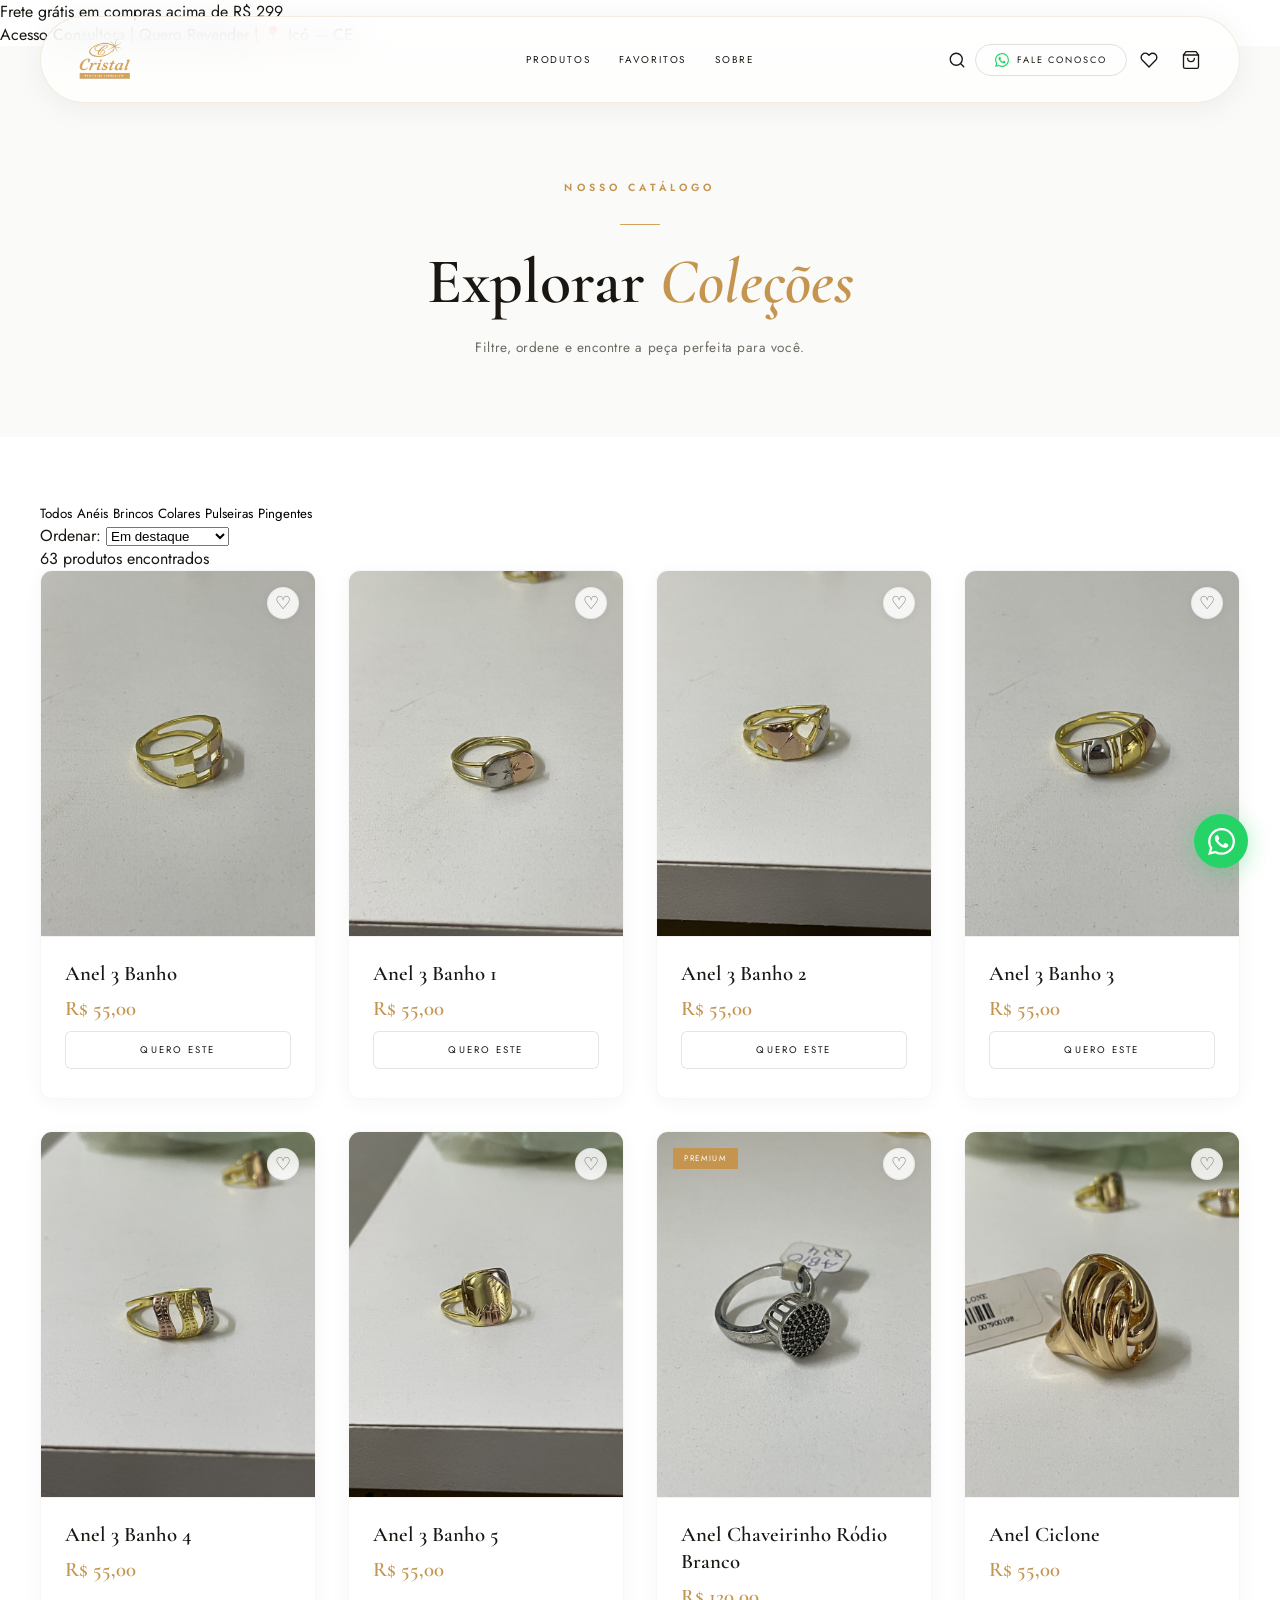
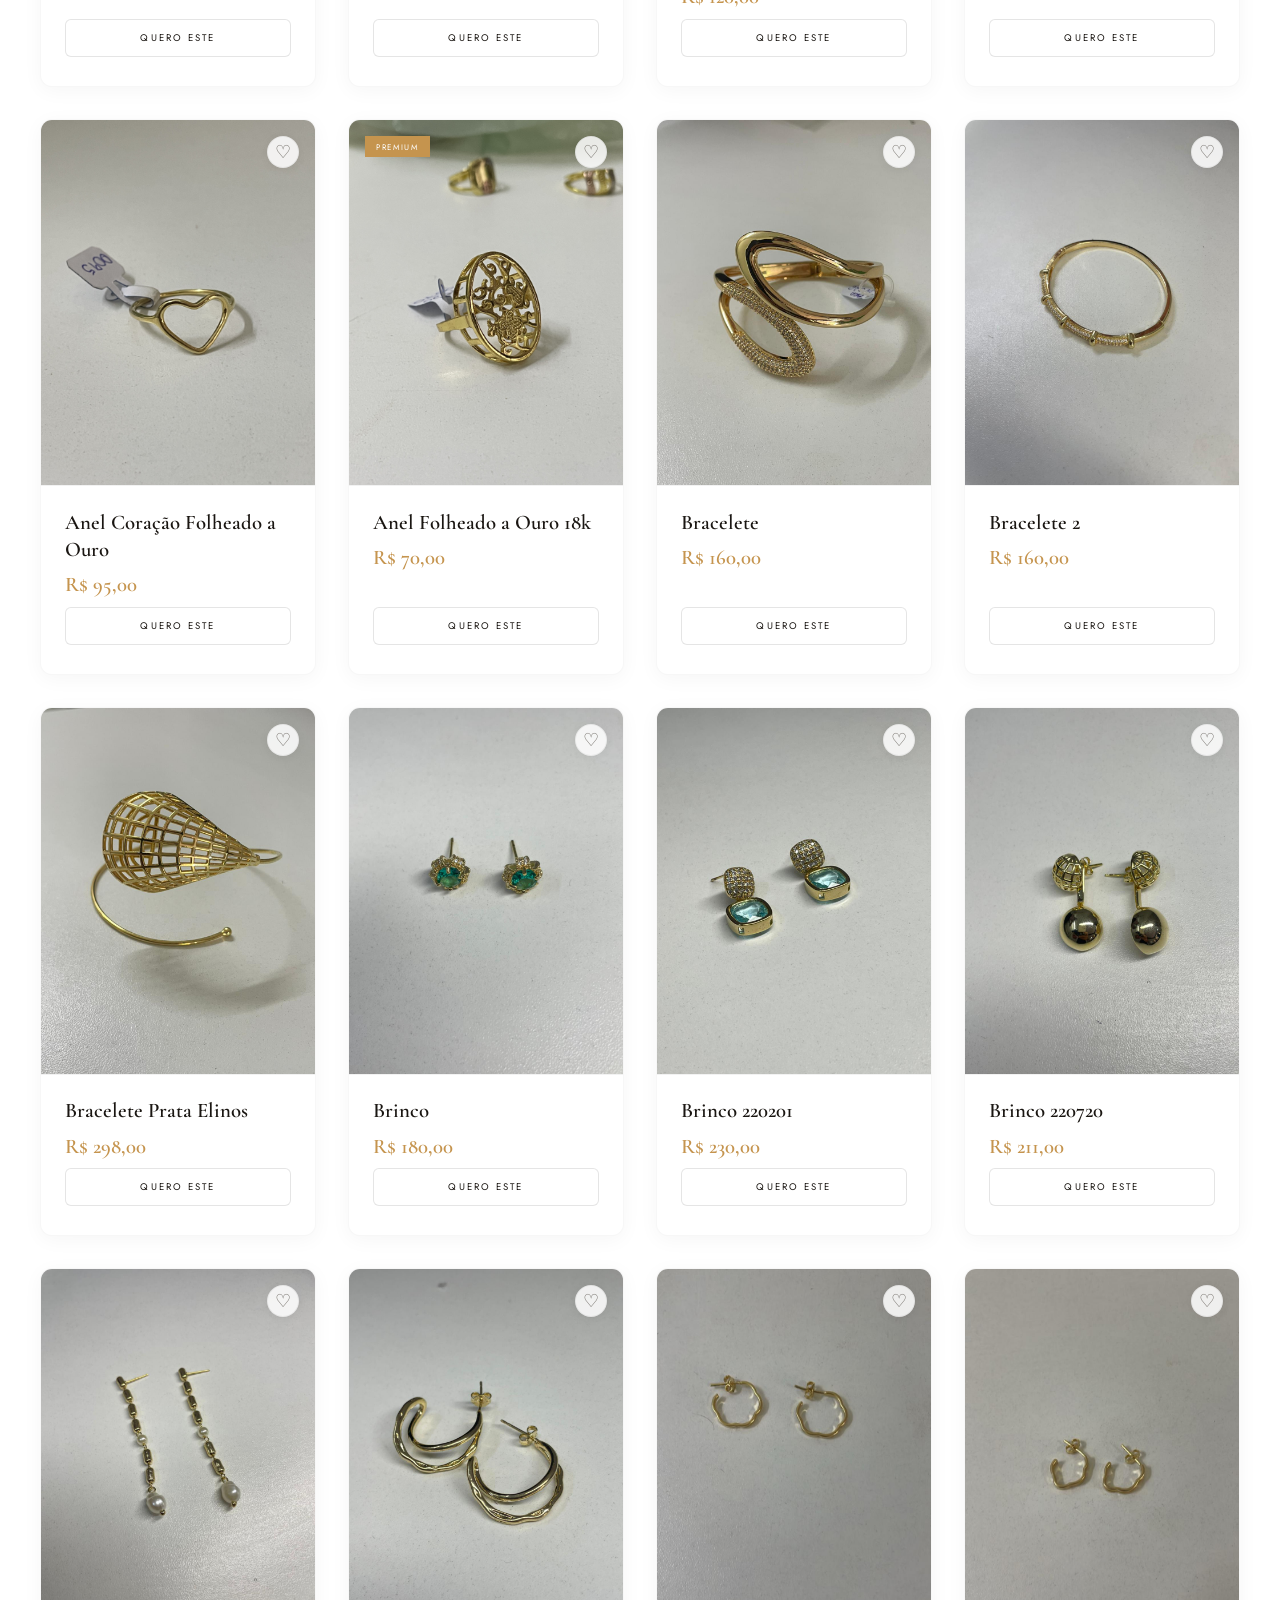
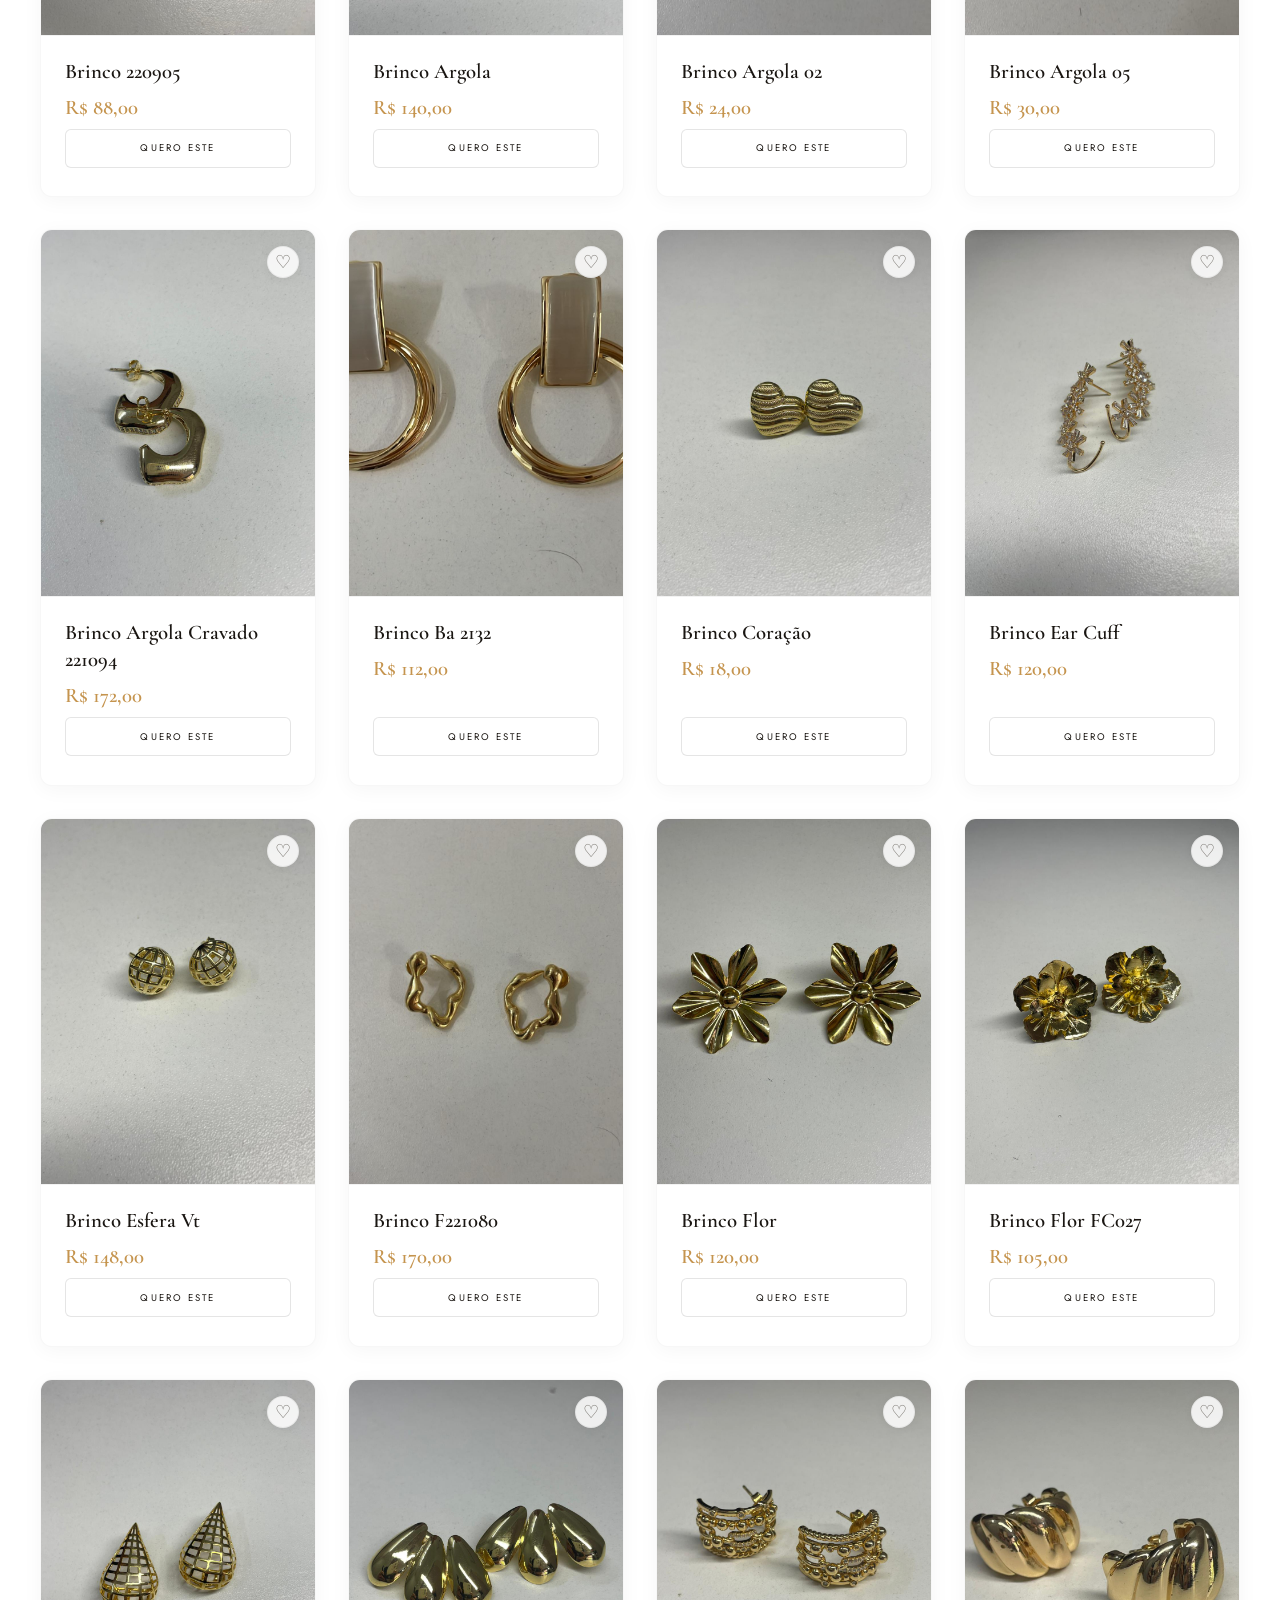
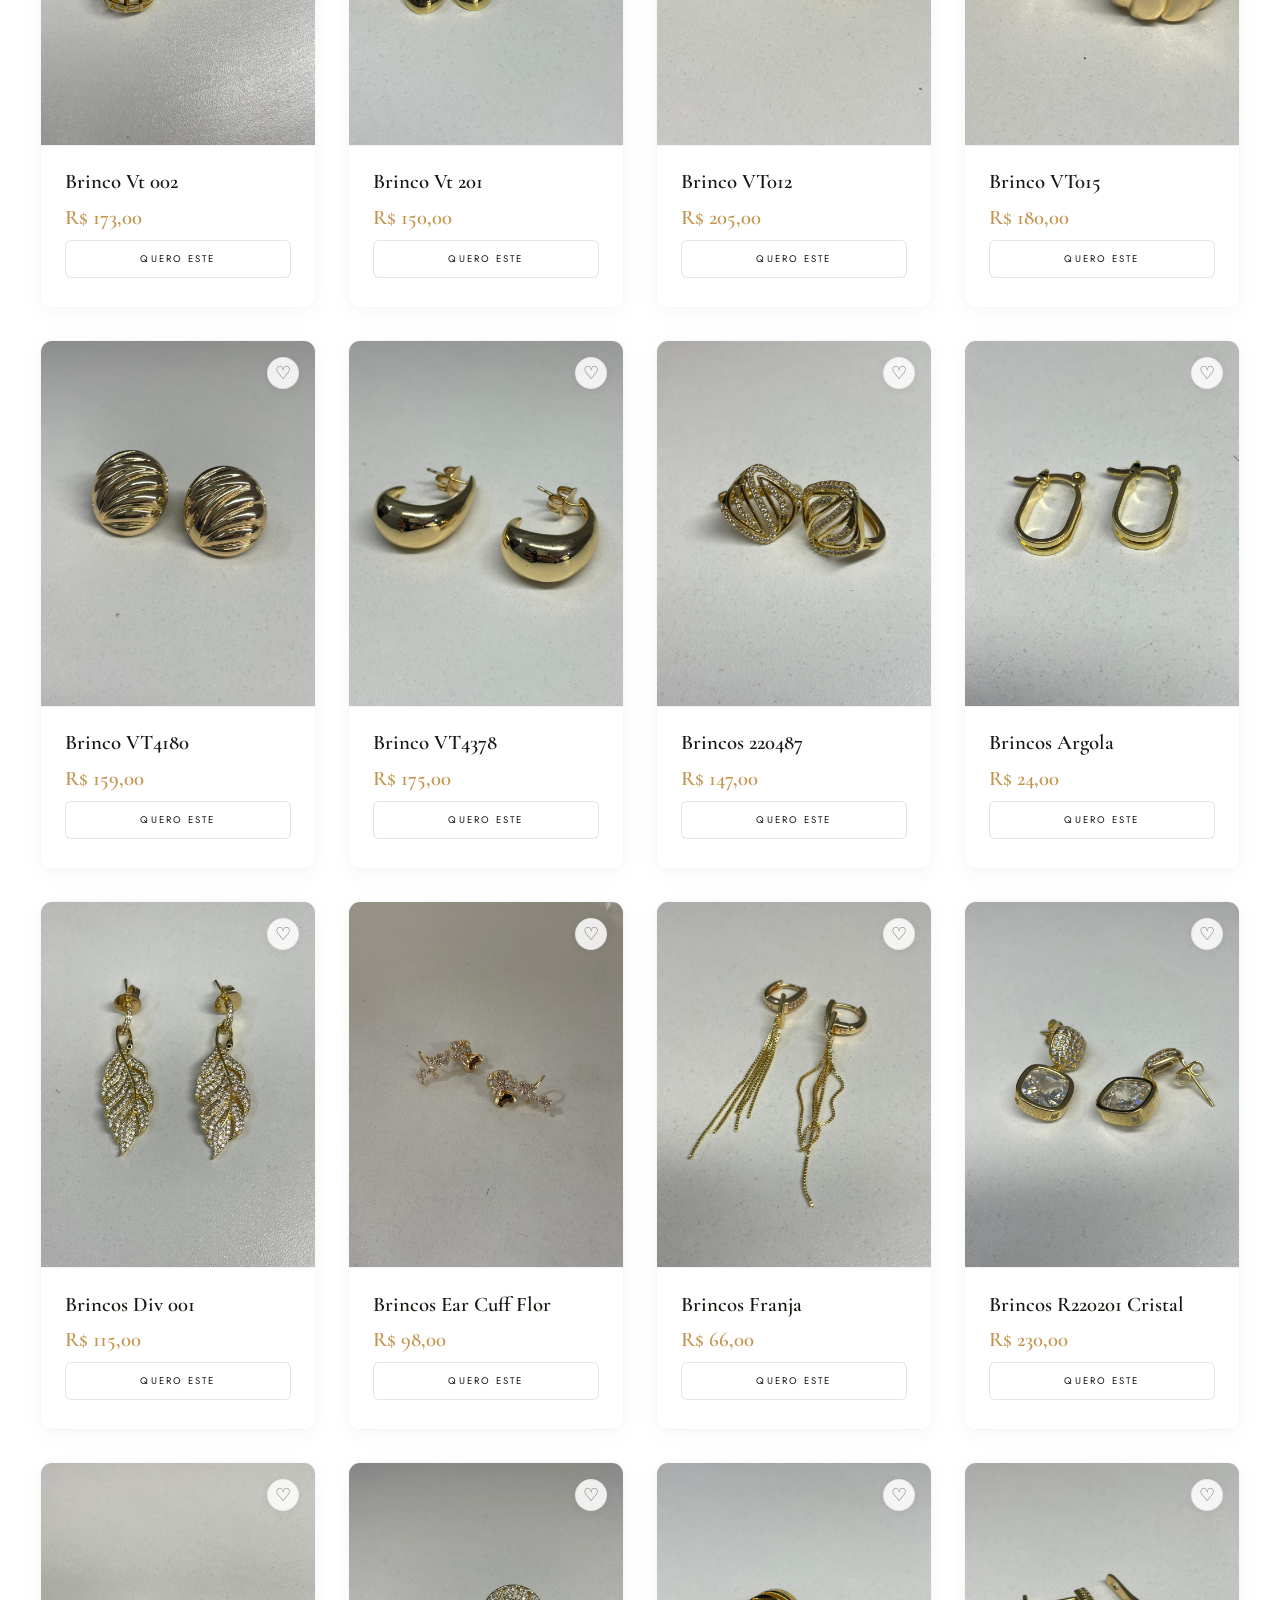
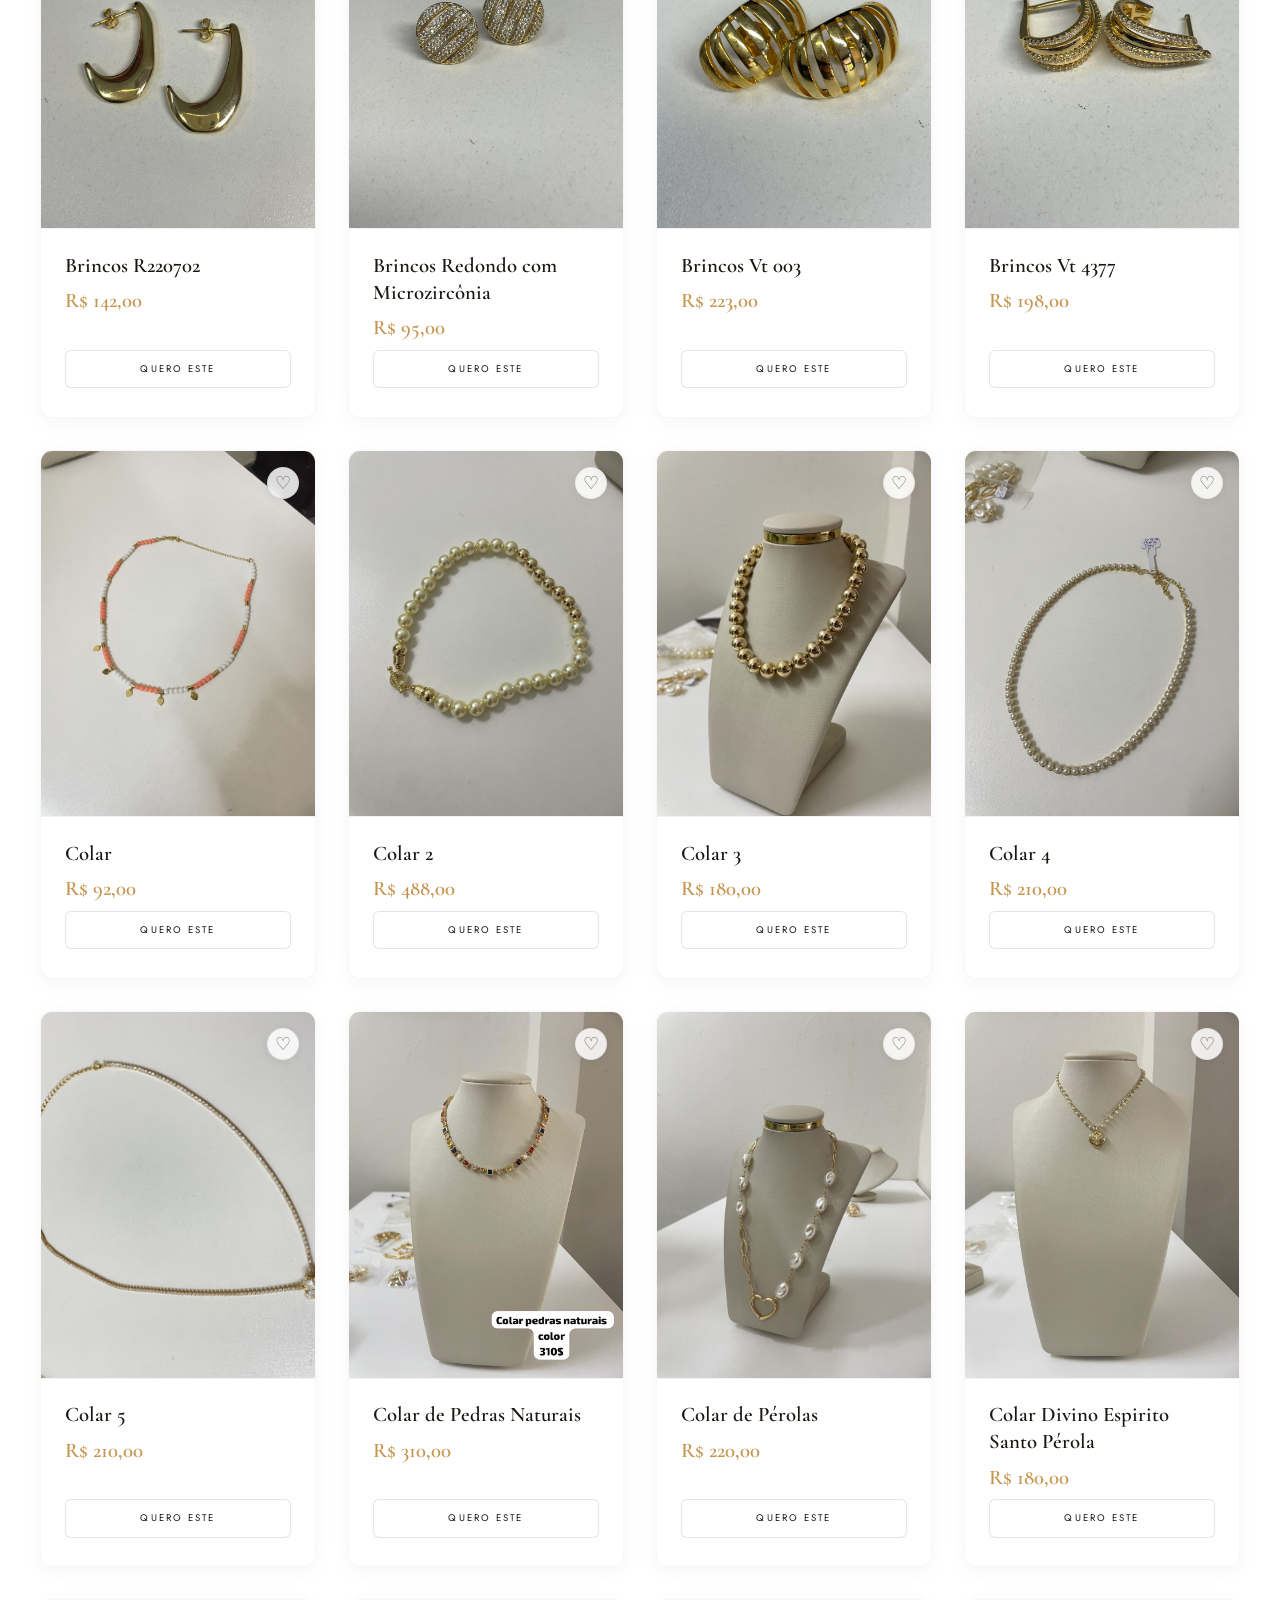
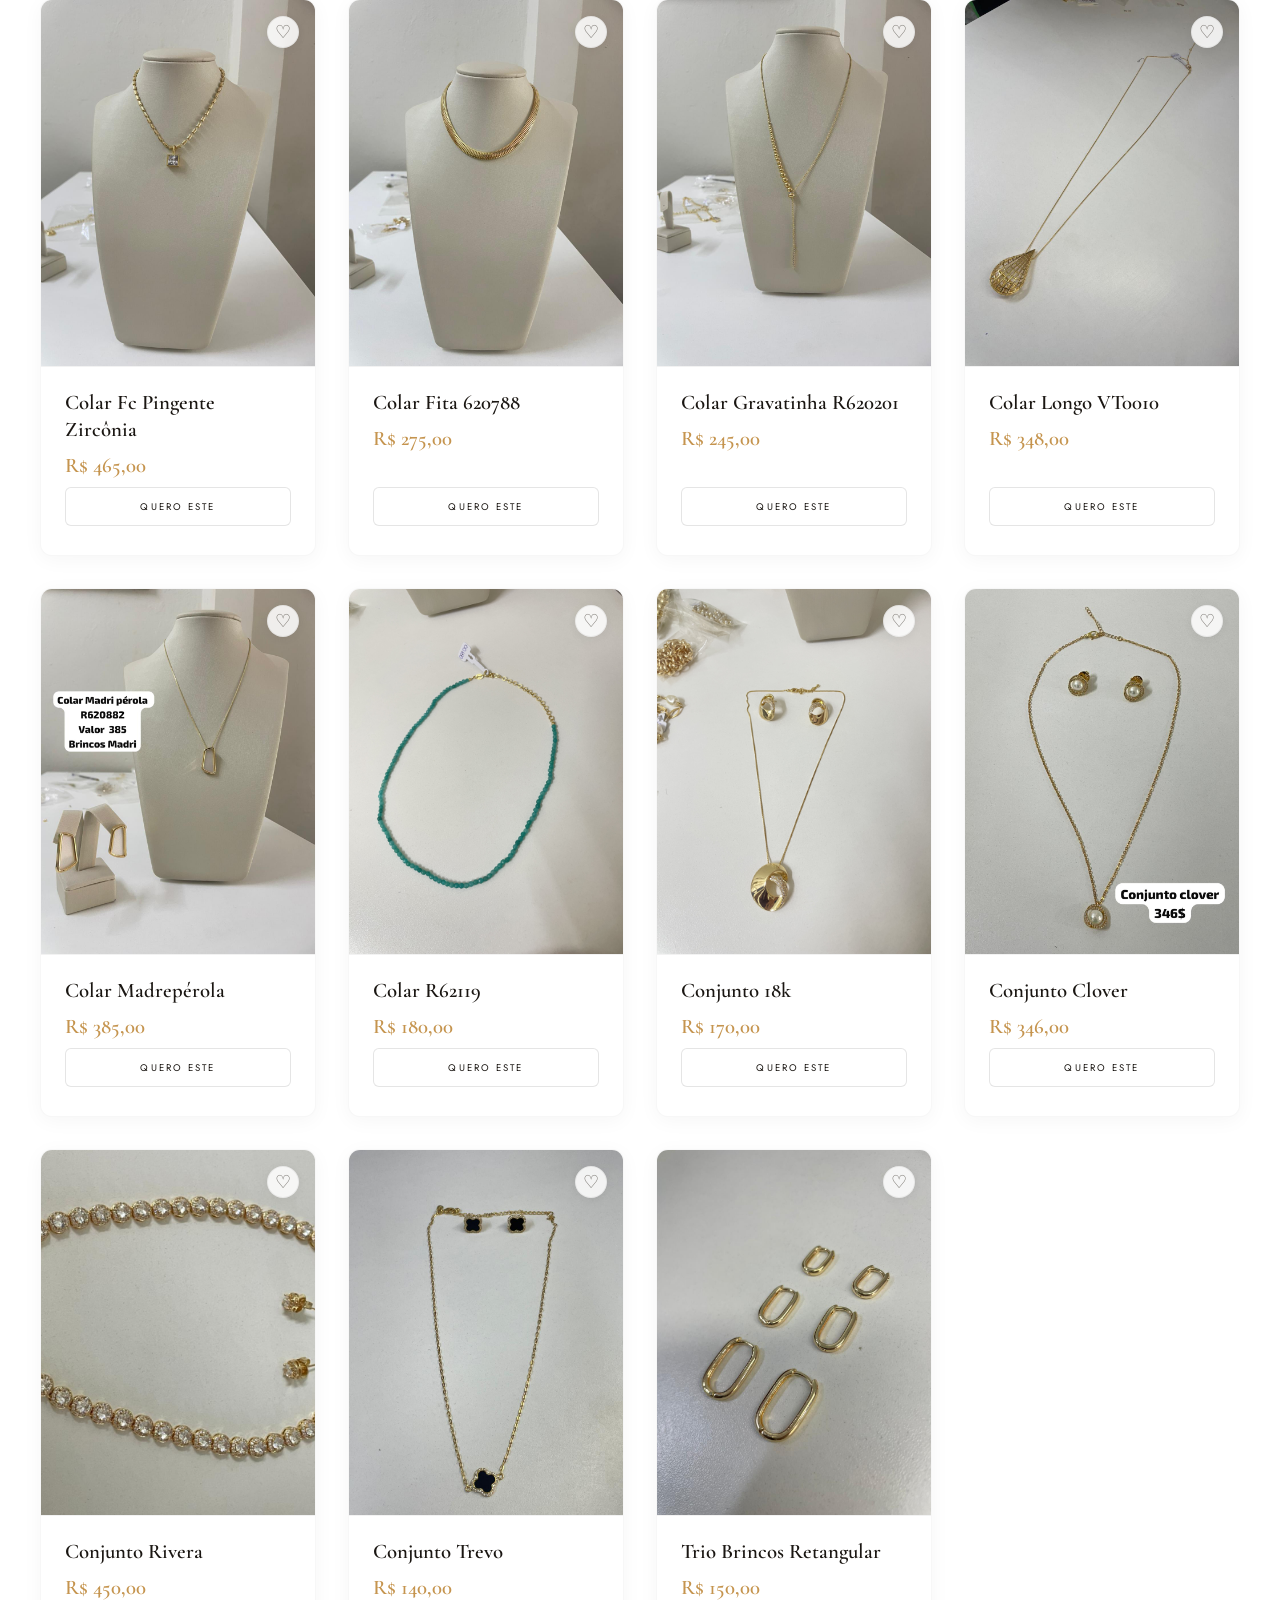
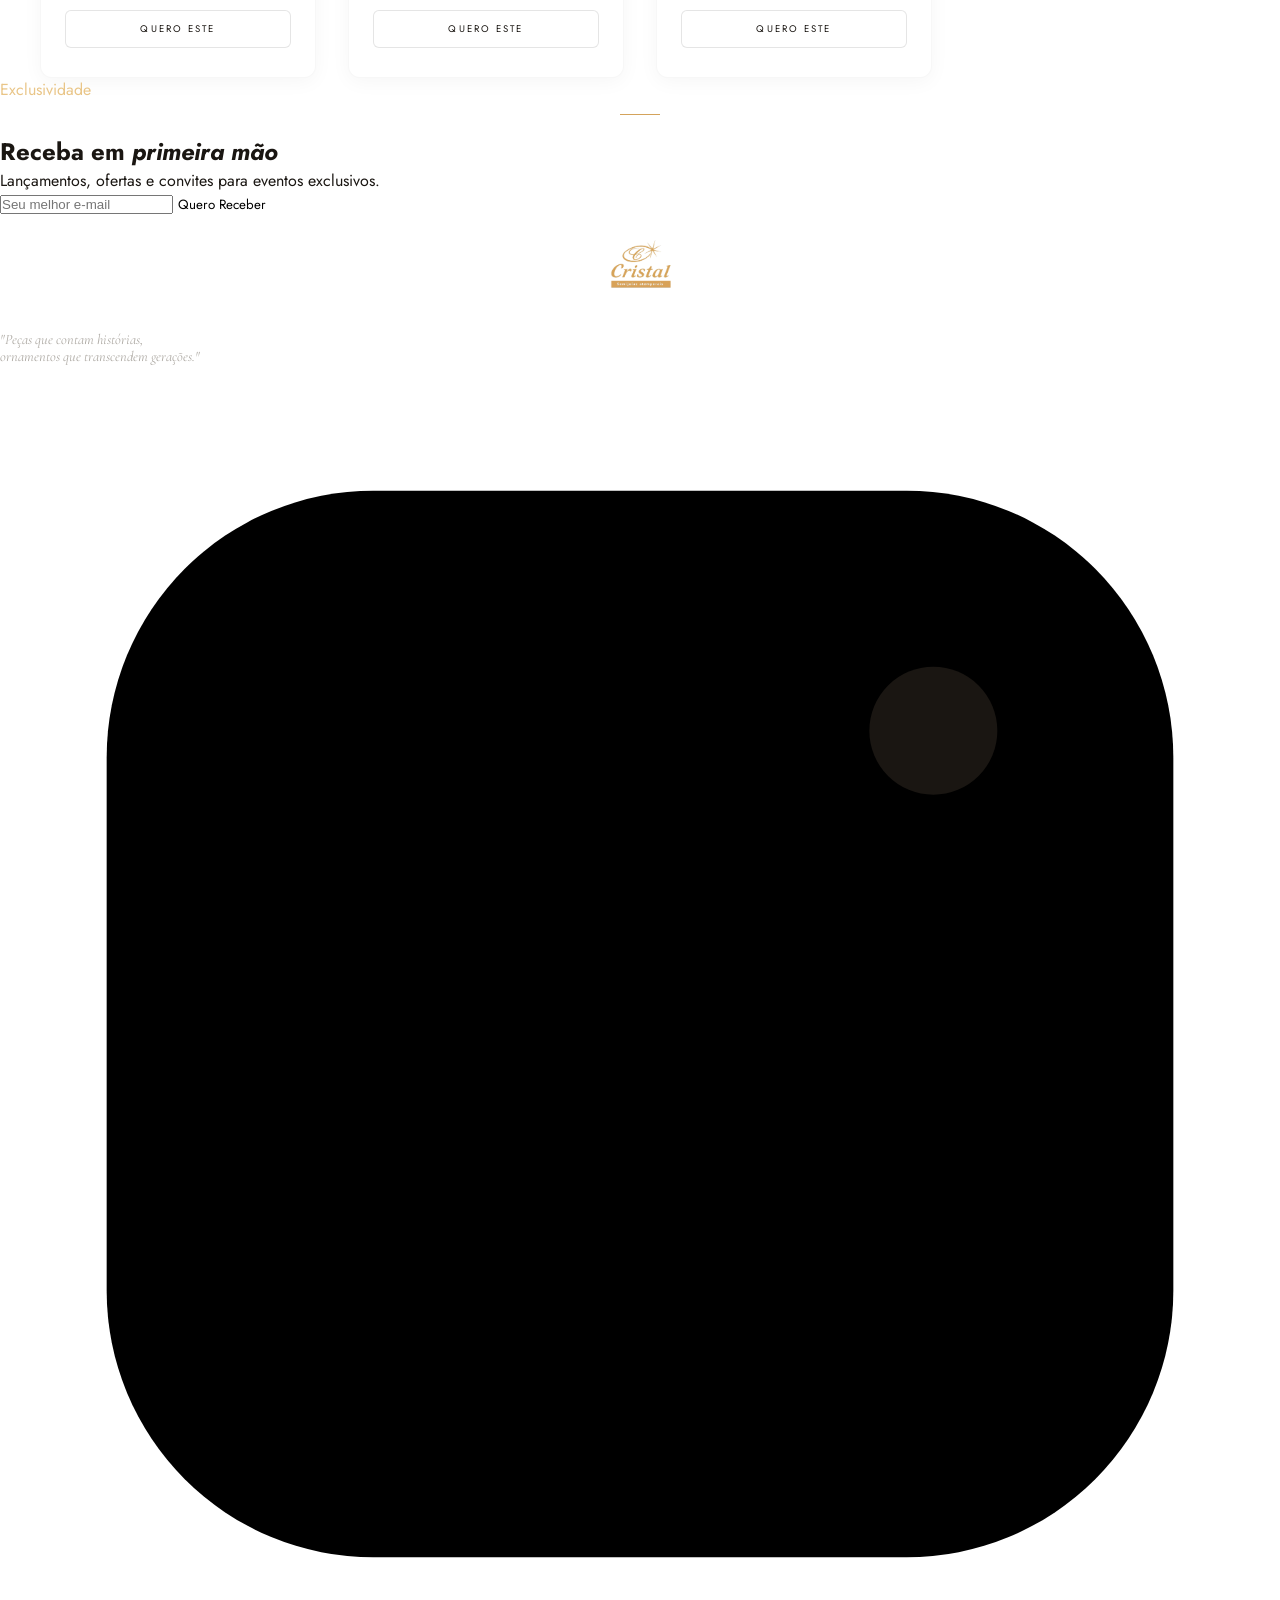
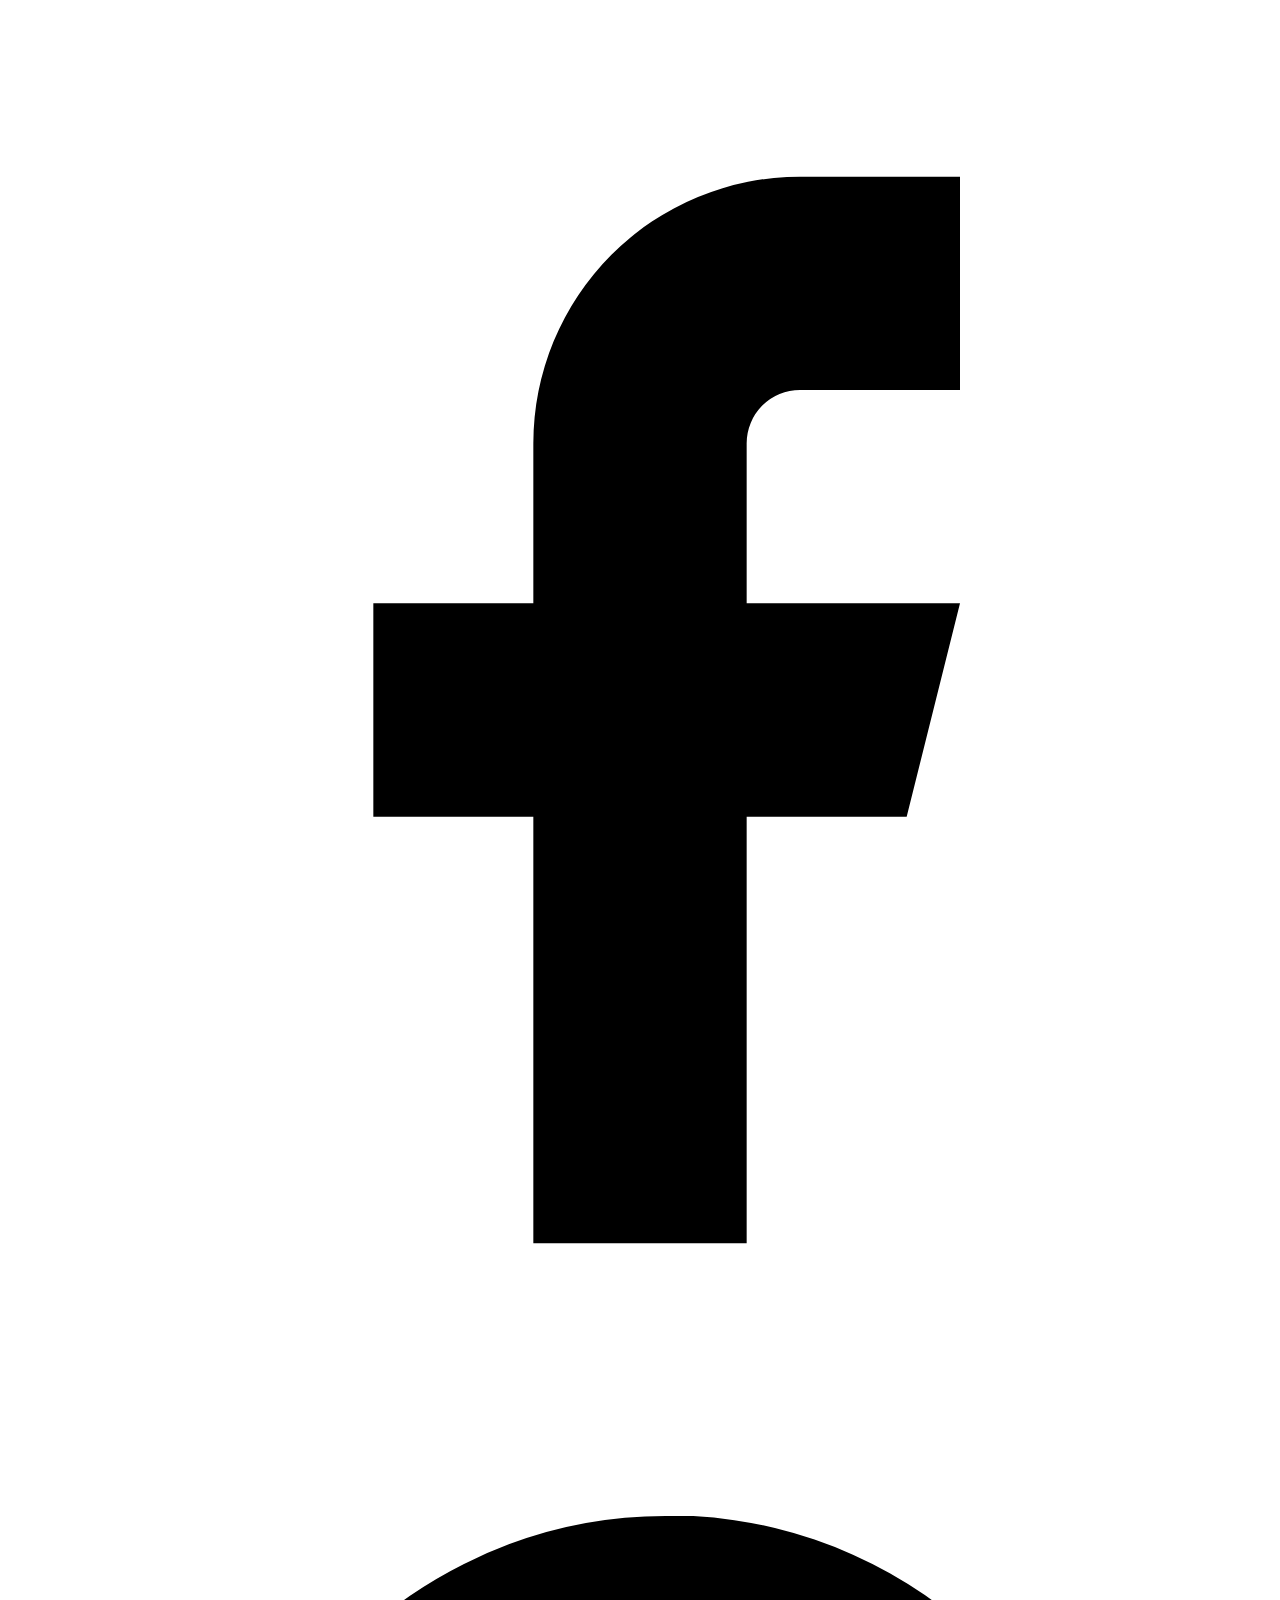
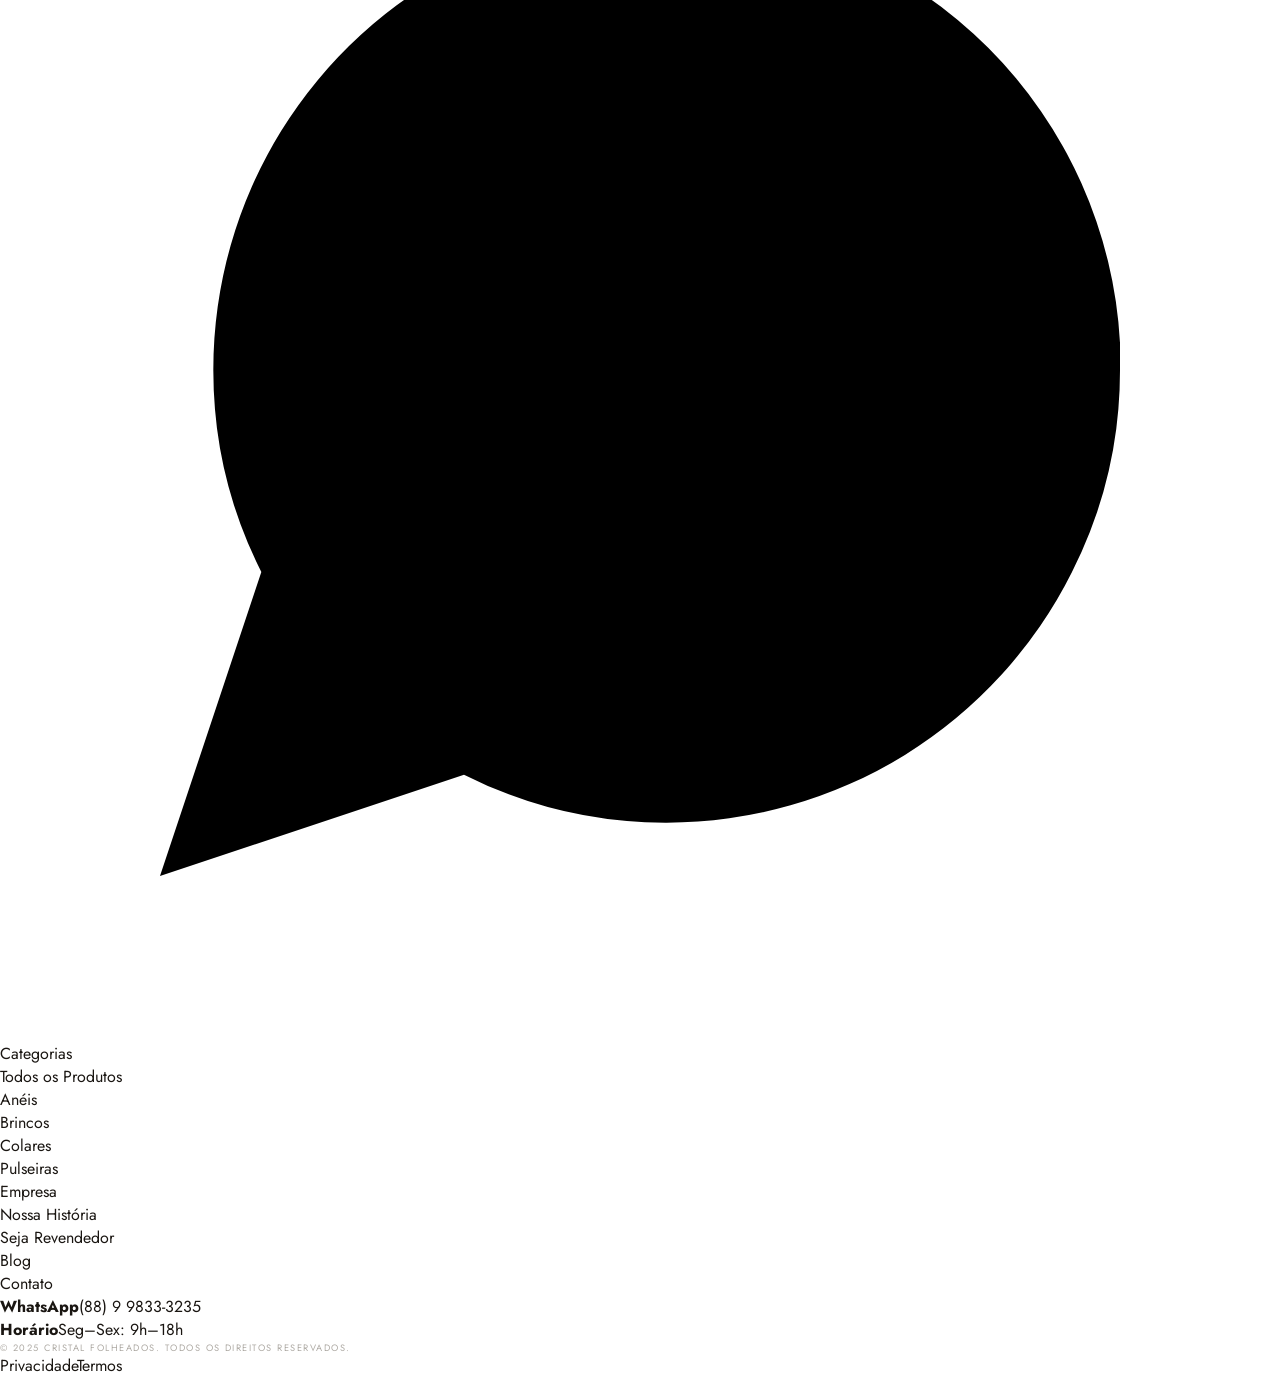
==== commit bae31c5f: "style: revert brand name to Cristal Folheados across all pages" ====
--- a/catalogo.html
+++ b/catalogo.html
@@ -3,301 +3,12 @@
 <head>
   <meta charset="UTF-8"/>
   <meta name="viewport" content="width=device-width, initial-scale=1.0"/>
-  <meta name="description" content="Catálogo — Cristal Folheados. Conheça nossa coleção completa de joias e semijoias."/>
+  <meta name="description" content="Redirecionando para o catálogo oficial da Cristal Folheados..."/>
   <meta http-equiv="refresh" content="0; url=produtos.html">
   <script>window.location.href = "produtos.html";</script>
   <title>Catálogo — Cristal Folheados</title>
-  <link rel="preconnect" href="https://fonts.googleapis.com">
-  <link rel="preconnect" href="https://fonts.gstatic.com" crossorigin>
-  <link href="https://fonts.googleapis.com/css2?family=Cormorant+Garamond:ital,wght@0,300;0,400;0,500;0,600;1,300;1,400&family=Jost:wght@200;300;400;500&display=swap" rel="stylesheet">
-  <link rel="icon" href="data:image/svg+xml,<svg xmlns=%22http://www.w3.org/2000/svg%22 viewBox=%220 0 100 100%22><text y=%22.9em%22 font-size=%2290%22>✨</text></svg>">
-  <link rel="stylesheet" href="style.css">
-  <style>
-    .page-hero {
-      background: var(--off-white);
-      padding: 8rem 2.5rem 5rem;
-      text-align: center;
-    }
-    .page-hero .section-label { margin-bottom: 1.5rem; }
-    .page-hero h1 {
-      font-family: var(--font-serif);
-      font-size: clamp(3rem, 5vw, 4.5rem);
-      font-weight: 600; line-height: 1.1; color: var(--ink);
-    }
-    .page-hero h1 em { font-style: italic; color: var(--gold); }
-    .page-hero p { font-size: 0.85rem; color: var(--gray-600); margin-top: 1rem; letter-spacing: 0.04em; max-width: 500px; margin-left: auto; margin-right: auto; }
-  </style>
 </head>
 <body>
-
-<!-- HEADER -->
-<header class="site-header" id="siteHeader">
-  <div class="header-inner">
-
-    <!-- Logo -->
-    <a href="index.html" class="site-logo">
-      <img src="logo.png" alt="Cristal Folheados" style="height: 85px;">
-    </a>
-
-    <!-- Center nav -->
-    <nav class="header-nav">
-      <a href="catalogo.html" class="header-nav-link">Catálogo</a>
-      <a href="index.html#vitrine" class="header-nav-link">Vitrine</a>
-      <a href="index.html#sobre" class="header-nav-link">Sobre</a>
-    </nav>
-
-    <!-- Right actions -->
-    <div class="header-right">
-      <a href="https://wa.me/5511984014901" class="btn-whatsapp-header" target="_blank" rel="noopener">
-        <svg viewBox="0 0 24 24"><path d="M17.472 14.382c-.297-.149-1.758-.867-2.03-.967-.273-.099-.471-.148-.67.15-.197.297-.767.966-.94 1.164-.173.199-.347.223-.644.075-.297-.15-1.255-.463-2.39-1.475-.883-.788-1.48-1.761-1.653-2.059-.173-.297-.018-.458.13-.606.134-.133.298-.347.446-.52.149-.174.198-.298.298-.497.099-.198.05-.371-.025-.52-.075-.149-.669-1.612-.916-2.207-.242-.579-.487-.5-.669-.51a12.8 12.8 0 00-.57-.01c-.198 0-.52.074-.792.372-.272.297-1.04 1.016-1.04 2.479 0 1.462 1.065 2.875 1.213 3.074.149.198 2.096 3.2 5.077 4.487.709.306 1.262.489 1.694.625.712.227 1.36.195 1.871.118.571-.085 1.758-.719 2.006-1.413.248-.694.248-1.289.173-1.413-.074-.124-.272-.198-.57-.347m-5.421 7.403h-.004a9.87 9.87 0 01-5.031-1.378l-.361-.214-3.741.982.998-3.648-.235-.374a9.86 9.86 0 01-1.51-5.26c.001-5.45 4.436-9.884 9.888-9.884 2.64 0 5.122 1.03 6.988 2.898a9.825 9.825 0 012.893 6.994c-.003 5.45-4.437 9.884-9.885 9.884m8.413-18.297A11.815 11.815 0 0012.05 0C5.495 0 .16 5.335.157 11.892c0 2.096.547 4.142 1.588 5.945L.057 24l6.305-1.654a11.882 11.882 0 005.683 1.448h.005c6.554 0 11.89-5.335 11.893-11.893a11.821 11.821 0 00-3.48-8.413Z"/></svg>
-        Fale Connosco
-      </a>
-      <a href="sacola.html" class="btn-sacola" id="btnSacola" aria-label="Sacola">
-        <svg viewBox="0 0 24 24" fill="none" stroke="currentColor" stroke-width="1.6" stroke-linecap="round" stroke-linejoin="round">
-          <path d="M6 2 3 6v14a2 2 0 0 0 2 2h14a2 2 0 0 0 2-2V6l-3-4z"/>
-          <line x1="3" y1="6" x2="21" y2="6"/>
-          <path d="M16 10a4 4 0 0 1-8 0"/>
-        </svg>
-        <span class="sacola-count" id="sacolaCount">0</span>
-      </a>
-      <button class="hamburger" id="hamburger" aria-label="Menu">
-        <span></span><span></span><span></span>
-      </button>
-    </div>
-
-  </div>
-</header>
-
-<!-- MOBILE MENU -->
-<nav class="mob-menu" id="mobMenu" aria-hidden="true">
-  <span class="mob-corner mob-corner--tl" aria-hidden="true"></span>
-  <span class="mob-corner mob-corner--tr" aria-hidden="true"></span>
-  <span class="mob-corner mob-corner--bl" aria-hidden="true"></span>
-  <span class="mob-corner mob-corner--br" aria-hidden="true"></span>
-  <button class="mob-close" id="mobClose" aria-label="Fechar">✕</button>
-  <div class="mob-header">
-    <a href="index.html" class="mob-logo"><img src="logo.png" alt="Cristal Folheados"></a>
-    <p class="mob-tagline">Joias &amp; Semijoias</p>
-  </div>
-  <div class="mob-divider"><span>✦</span></div>
-  <div class="mob-search-wrap">
-    <svg viewBox="0 0 24 24" fill="none" stroke="currentColor" stroke-width="1.8" stroke-linecap="round" stroke-linejoin="round"><circle cx="11" cy="11" r="8"/><line x1="21" y1="21" x2="16.65" y2="16.65"/></svg>
-    <input type="search" id="mobSearchInput" class="mob-search-input" placeholder="Pesquisar joias..." autocomplete="off"/>
-  </div>
-  <nav class="mob-nav">
-    <a href="catalogo.html" class="mob-link" style="--i:0">Catálogo</a>
-    <a href="index.html#vitrine" class="mob-link" style="--i:1">Vitrine</a>
-    <a href="index.html#sobre"   class="mob-link" style="--i:2">Sobre</a>
-    <a href="sacola.html"        class="mob-link" style="--i:3">Sacola</a>
-  </nav>
-  <div class="mob-footer">
-    <a href="https://wa.me/5511984014901" class="mob-wa-btn" target="_blank" rel="noopener">
-      <svg viewBox="0 0 24 24"><path d="M17.472 14.382c-.297-.149-1.758-.867-2.03-.967-.273-.099-.471-.148-.67.15-.197.297-.767.966-.94 1.164-.173.199-.347.223-.644.075-.297-.15-1.255-.463-2.39-1.475-.883-.788-1.48-1.761-1.653-2.059-.173-.297-.018-.458.13-.606.134-.133.298-.347.446-.52.149-.174.198-.298.298-.497.099-.198.05-.371-.025-.52-.075-.149-.669-1.612-.916-2.207-.242-.579-.487-.5-.669-.51a12.8 12.8 0 00-.57-.01c-.198 0-.52.074-.792.372-.272.297-1.04 1.016-1.04 2.479 0 1.462 1.065 2.875 1.213 3.074.149.198 2.096 3.2 5.077 4.487.709.306 1.262.489 1.694.625.712.227 1.36.195 1.871.118.571-.085 1.758-.719 2.006-1.413.248-.694.248-1.289.173-1.413-.074-.124-.272-.198-.57-.347m-5.421 7.403h-.004a9.87 9.87 0 01-5.031-1.378l-.361-.214-3.741.982.998-3.648-.235-.374a9.86 9.86 0 01-1.51-5.26c.001-5.45 4.436-9.884 9.888-9.884 2.64 0 5.122 1.03 6.988 2.898a9.825 9.825 0 012.893 6.994c-.003 5.45-4.437 9.884-9.885 9.884m8.413-18.297A11.815 11.815 0 0012.05 0C5.495 0 .16 5.335.157 11.892c0 2.096.547 4.142 1.588 5.945L.057 24l6.305-1.654a11.882 11.882 0 005.683 1.448h.005c6.554 0 11.89-5.335 11.893-11.893a11.821 11.821 0 00-3.48-8.413Z"/></svg>
-      Fale Connosco
-    </a>
-    <p class="mob-copy">© 2025 Cristal Folheados</p>
-  </div>
-</nav>
-
-<!-- PAGE HERO -->
-<section class="page-hero">
-  <div class="container">
-    <span class="section-label">Coleção Completa</span>
-    <h1>O Catálogo <em>Cristal</em></h1>
-    <p>Explore a nossa curadoria completa de anéis, brincos, colares e pulseiras com banho premium.</p>
-  </div>
-</section>
-
-<!-- VITRINE (FULL CATALOG) -->
-<section class="vitrine-section" style="padding-top: 4rem;">
-  <div class="container">
-    
-    <div class="products-grid" id="productsGrid">
-
-      <article class="product-card" onclick="openModal('Anel Solitário Dourado','R$ 189,90')">
-        <div class="product-thumb">
-          <img src="https://images.unsplash.com/photo-1599643478524-fb9651280b06?q=90&w=600&h=750&auto=format&fit=crop" alt="Anel Solitário Dourado" loading="lazy"/>
-          <span class="product-badge">Mais Vendido</span>
-        </div>
-        <div class="product-body">
-          <h3 class="product-name">Anel Solitário Dourado</h3>
-          <p class="product-price">R$ 189,90</p>
-          <button class="btn-quero" onclick="event.stopPropagation();openModal('Anel Solitário Dourado','R$ 189,90')">Quero este</button>
-        </div>
-      </article>
-
-      <article class="product-card" onclick="openModal('Brinco Gota Dourado','R$ 89,90')">
-        <div class="product-thumb">
-          <img src="https://images.unsplash.com/photo-1617038260897-41a1f14a8ca0?q=90&w=600&h=750&auto=format&fit=crop" alt="Brinco Gota Dourado" loading="lazy"/>
-          <span class="product-badge new-badge">Novo</span>
-        </div>
-        <div class="product-body">
-          <h3 class="product-name">Brinco Gota Dourado</h3>
-          <p class="product-price">R$ 89,90</p>
-          <button class="btn-quero" onclick="event.stopPropagation();openModal('Brinco Gota Dourado','R$ 89,90')">Quero este</button>
-        </div>
-      </article>
-
-      <article class="product-card" onclick="openModal('Colar Pérola Cultivada','R$ 149,90')">
-        <div class="product-thumb">
-          <img src="https://images.unsplash.com/photo-1506630448388-4e683c67ddb0?q=90&w=600&h=750&auto=format&fit=crop" alt="Colar Pérola Cultivada" loading="lazy"/>
-        </div>
-        <div class="product-body">
-          <h3 class="product-name">Colar Pérola Cultivada</h3>
-          <p class="product-price">R$ 149,90</p>
-          <button class="btn-quero" onclick="event.stopPropagation();openModal('Colar Pérola Cultivada','R$ 149,90')">Quero este</button>
-        </div>
-      </article>
-
-      <article class="product-card" onclick="openModal('Pulseira Tênis Zircônia','R$ 129,90')">
-        <div class="product-thumb">
-          <img src="https://images.unsplash.com/photo-1515562141207-7a88fb7ce338?q=90&w=600&h=750&auto=format&fit=crop" alt="Pulseira Tênis Zircônia" loading="lazy"/>
-          <span class="product-badge">Exclusivo</span>
-        </div>
-        <div class="product-body">
-          <h3 class="product-name">Pulseira Tênis Zircônia</h3>
-          <p class="product-price">R$ 129,90</p>
-          <button class="btn-quero" onclick="event.stopPropagation();openModal('Pulseira Tênis Zircônia','R$ 129,90')">Quero este</button>
-        </div>
-      </article>
-
-      <article class="product-card" onclick="openModal('Aliança Duo Banhada a Ouro','R$ 219,90')">
-        <div class="product-thumb">
-          <img src="https://images.unsplash.com/photo-1543294001-f7cd5d7fb516?q=90&w=600&h=750&auto=format&fit=crop" alt="Aliança Duo Banhada a Ouro" loading="lazy"/>
-          <span class="product-badge new-badge">Lançamento</span>
-        </div>
-        <div class="product-body">
-          <h3 class="product-name">Aliança Duo Banhada a Ouro</h3>
-          <p class="product-price">R$ 219,90</p>
-          <button class="btn-quero" onclick="event.stopPropagation();openModal('Aliança Duo Banhada a Ouro','R$ 219,90')">Quero este</button>
-        </div>
-      </article>
-
-      <article class="product-card" onclick="openModal('Brinco Argola Rosé','R$ 79,90')">
-        <div class="product-thumb">
-          <img src="https://images.unsplash.com/photo-1585771724684-38269d6639fd?q=90&w=600&h=750&auto=format&fit=crop" alt="Brinco Argola Rosé" loading="lazy"/>
-        </div>
-        <div class="product-body">
-          <h3 class="product-name">Brinco Argola Rosé</h3>
-          <p class="product-price">R$ 79,90</p>
-          <button class="btn-quero" onclick="event.stopPropagation();openModal('Brinco Argola Rosé','R$ 79,90')">Quero este</button>
-        </div>
-      </article>
-
-      <article class="product-card" onclick="openModal('Colar Veneziana Dourado','R$ 169,90')">
-        <div class="product-thumb">
-          <img src="https://images.unsplash.com/photo-1611591437281-460bfbe1220a?q=90&w=600&h=750&auto=format&fit=crop" alt="Colar Veneziana Dourado" loading="lazy"/>
-          <span class="product-badge">Premium</span>
-        </div>
-        <div class="product-body">
-          <h3 class="product-name">Colar Veneziana Dourado</h3>
-          <p class="product-price">R$ 169,90</p>
-          <button class="btn-quero" onclick="event.stopPropagation();openModal('Colar Veneziana Dourado','R$ 169,90')">Quero este</button>
-        </div>
-      </article>
-
-      <article class="product-card" onclick="openModal('Pingente Coração Folheado','R$ 59,90')">
-        <div class="product-thumb">
-          <img src="https://images.unsplash.com/photo-1548036328-c9fa89d128fa?q=90&w=600&h=750&auto=format&fit=crop" alt="Pingente Coração Folheado" loading="lazy"/>
-          <span class="product-badge new-badge">Novo</span>
-        </div>
-        <div class="product-body">
-          <h3 class="product-name">Pingente Coração Folheado</h3>
-          <p class="product-price">R$ 59,90</p>
-          <button class="btn-quero" onclick="event.stopPropagation();openModal('Pingente Coração Folheado','R$ 59,90')">Quero este</button>
-        </div>
-      </article>
-      
-      <article class="product-card" onclick="openModal('Pulseira Elos Prata','R$ 99,90')">
-        <div class="product-thumb">
-          <img src="https://images.unsplash.com/photo-1611085583191-a3b181a88401?q=90&w=600&h=750&auto=format&fit=crop" alt="Pulseira Elos Prata" loading="lazy"/>
-        </div>
-        <div class="product-body">
-          <h3 class="product-name">Pulseira Elos Prata</h3>
-          <p class="product-price">R$ 99,90</p>
-          <button class="btn-quero" onclick="event.stopPropagation();openModal('Pulseira Elos Prata','R$ 99,90')">Quero este</button>
-        </div>
-      </article>
-
-      <article class="product-card" onclick="openModal('Anel Aparador Esmeralda','R$ 139,90')">
-        <div class="product-thumb">
-          <img src="https://images.unsplash.com/photo-1515562141207-7a88fb7ce338?q=90&w=600&h=750&auto=format&fit=crop" alt="Anel Aparador Esmeralda" loading="lazy"/>
-        </div>
-        <div class="product-body">
-          <h3 class="product-name">Anel Aparador Esmeralda</h3>
-          <p class="product-price">R$ 139,90</p>
-          <button class="btn-quero" onclick="event.stopPropagation();openModal('Anel Aparador Esmeralda','R$ 139,90')">Quero este</button>
-        </div>
-      </article>
-
-      <article class="product-card" onclick="openModal('Pingente Infinito Prata','R$ 49,90')">
-        <div class="product-thumb">
-          <img src="https://images.unsplash.com/photo-1601821765780-754fa98637c1?q=90&w=600&h=750&auto=format&fit=crop" alt="Pingente Infinito Prata" loading="lazy"/>
-        </div>
-        <div class="product-body">
-          <h3 class="product-name">Pingente Infinito Prata</h3>
-          <p class="product-price">R$ 49,90</p>
-          <button class="btn-quero" onclick="event.stopPropagation();openModal('Pingente Infinito Prata','R$ 49,90')">Quero este</button>
-        </div>
-      </article>
-
-      <article class="product-card" onclick="openModal('Colar Gargantilha Diamante','R$ 389,90')">
-        <div class="product-thumb">
-          <img src="https://images.unsplash.com/photo-1469334031218-e382a71b716b?q=90&w=600&h=750&auto=format&fit=crop" alt="Colar Gargantilha Diamante" loading="lazy"/>
-          <span class="product-badge">Exclusivo</span>
-        </div>
-        <div class="product-body">
-          <h3 class="product-name">Colar Gargantilha Diamante</h3>
-          <p class="product-price">R$ 389,90</p>
-          <button class="btn-quero" onclick="event.stopPropagation();openModal('Colar Gargantilha Diamante','R$ 389,90')">Quero este</button>
-        </div>
-      </article>
-
-    </div>
-  </div>
-</section>
-
-<!-- FOOTER -->
-<footer class="site-footer">
-  <div class="footer-inner">
-    <a href="index.html" class="footer-logo">Cristal <em>Folheados</em></a>
-    <p class="footer-tagline">"Elegância e sofisticação em cada detalhe."</p>
-    <p class="footer-contato">
-      WhatsApp: <a href="https://wa.me/5511984014901">(88) 9 9833-3235</a>
-    </p>
-    <p class="footer-copy">© 2025 Cristal Folheados. Todos os direitos reservados.</p>
-  </div>
-</footer>
-
-<!-- WHATSAPP FAB -->
-<a href="https://wa.me/5511984014901" class="wa-fab" aria-label="WhatsApp" target="_blank" rel="noopener">
-  <svg viewBox="0 0 24 24"><path d="M17.472 14.382c-.297-.149-1.758-.867-2.03-.967-.273-.099-.471-.148-.67.15-.197.297-.767.966-.94 1.164-.173.199-.347.223-.644.075-.297-.15-1.255-.463-2.39-1.475-.883-.788-1.48-1.761-1.653-2.059-.173-.297-.018-.458.13-.606.134-.133.298-.347.446-.52.149-.174.198-.298.298-.497.099-.198.05-.371-.025-.52-.075-.149-.669-1.612-.916-2.207-.242-.579-.487-.5-.669-.51a12.8 12.8 0 00-.57-.01c-.198 0-.52.074-.792.372-.272.297-1.04 1.016-1.04 2.479 0 1.462 1.065 2.875 1.213 3.074.149.198 2.096 3.2 5.077 4.487.709.306 1.262.489 1.694.625.712.227 1.36.195 1.871.118.571-.085 1.758-.719 2.006-1.413.248-.694.248-1.289.173-1.413-.074-.124-.272-.198-.57-.347m-5.421 7.403h-.004a9.87 9.87 0 01-5.031-1.378l-.361-.214-3.741.982.998-3.648-.235-.374a9.86 9.86 0 01-1.51-5.26c.001-5.45 4.436-9.884 9.888-9.884 2.64 0 5.122 1.03 6.988 2.898a9.825 9.825 0 012.893 6.994c-.003 5.45-4.437 9.884-9.885 9.884m8.413-18.297A11.815 11.815 0 0012.05 0C5.495 0 .16 5.335.157 11.892c0 2.096.547 4.142 1.588 5.945L.057 24l6.305-1.654a11.882 11.882 0 005.683 1.448h.005c6.554 0 11.89-5.335 11.893-11.893a11.821 11.821 0 00-3.48-8.413Z"/></svg>
-</a>
-
-<!-- MODAL WHATSAPP -->
-<div class="modal-overlay" id="modalOverlay" role="dialog" aria-modal="true" aria-labelledby="modalTitle">
-  <div class="modal-box">
-    <button class="modal-close" id="modalClose" aria-label="Fechar">✕</button>
-    <div class="modal-header">
-      <span class="modal-label">Compra Rápida</span>
-      <h2 class="modal-title" id="modalTitle">Quase lá!</h2>
-      <p class="modal-sub">Preencha o seu nome e enviaremos a mensagem pronta para o WhatsApp.</p>
-    </div>
-    <div class="modal-product-info">
-      <p class="modal-product-name" id="modalProductName"></p>
-      <p class="modal-product-price" id="modalProductPrice"></p>
-    </div>
-    <form class="modal-form" id="modalForm" onsubmit="submitModal(event)">
-      <label for="clientName">O seu nome</label>
-      <input type="text" id="clientName" placeholder="Ex: Maria Silva" required autocomplete="given-name"/>
-      <button type="submit" class="btn-gold btn-full">
-        <svg viewBox="0 0 24 24"><path d="M17.472 14.382c-.297-.149-1.758-.867-2.03-.967-.273-.099-.471-.148-.67.15-.197.297-.767.966-.94 1.164-.173.199-.347.223-.644.075-.297-.15-1.255-.463-2.39-1.475-.883-.788-1.48-1.761-1.653-2.059-.173-.297-.018-.458.13-.606.134-.133.298-.347.446-.52.149-.174.198-.298.298-.497.099-.198.05-.371-.025-.52-.075-.149-.669-1.612-.916-2.207-.242-.579-.487-.5-.669-.51a12.8 12.8 0 00-.57-.01c-.198 0-.52.074-.792.372-.272.297-1.04 1.016-1.04 2.479 0 1.462 1.065 2.875 1.213 3.074.149.198 2.096 3.2 5.077 4.487.709.306 1.262.489 1.694.625.712.227 1.36.195 1.871.118.571-.085 1.758-.719 2.006-1.413.248-.694.248-1.289.173-1.413-.074-.124-.272-.198-.57-.347m-5.421 7.403h-.004a9.87 9.87 0 01-5.031-1.378l-.361-.214-3.741.982.998-3.648-.235-.374a9.86 9.86 0 01-1.51-5.26c.001-5.45 4.436-9.884 9.888-9.884 2.64 0 5.122 1.03 6.988 2.898a9.825 9.825 0 012.893 6.994c-.003 5.45-4.437 9.884-9.885 9.884m8.413-18.297A11.815 11.815 0 0012.05 0C5.495 0 .16 5.335.157 11.892c0 2.096.547 4.142 1.588 5.945L.057 24l6.305-1.654a11.882 11.882 0 005.683 1.448h.005c6.554 0 11.89-5.335 11.893-11.893a11.821 11.821 0 00-3.48-8.413Z"/></svg>
-        Enviar pelo WhatsApp
-      </button>
-    </form>
-  </div>
-</div>
-
-<script src="main.js"></script>
+  <p>Redirecionando... Caso não seja redirecionado automaticamente, <a href="produtos.html">clique aqui</a>.</p>
 </body>
 </html>
